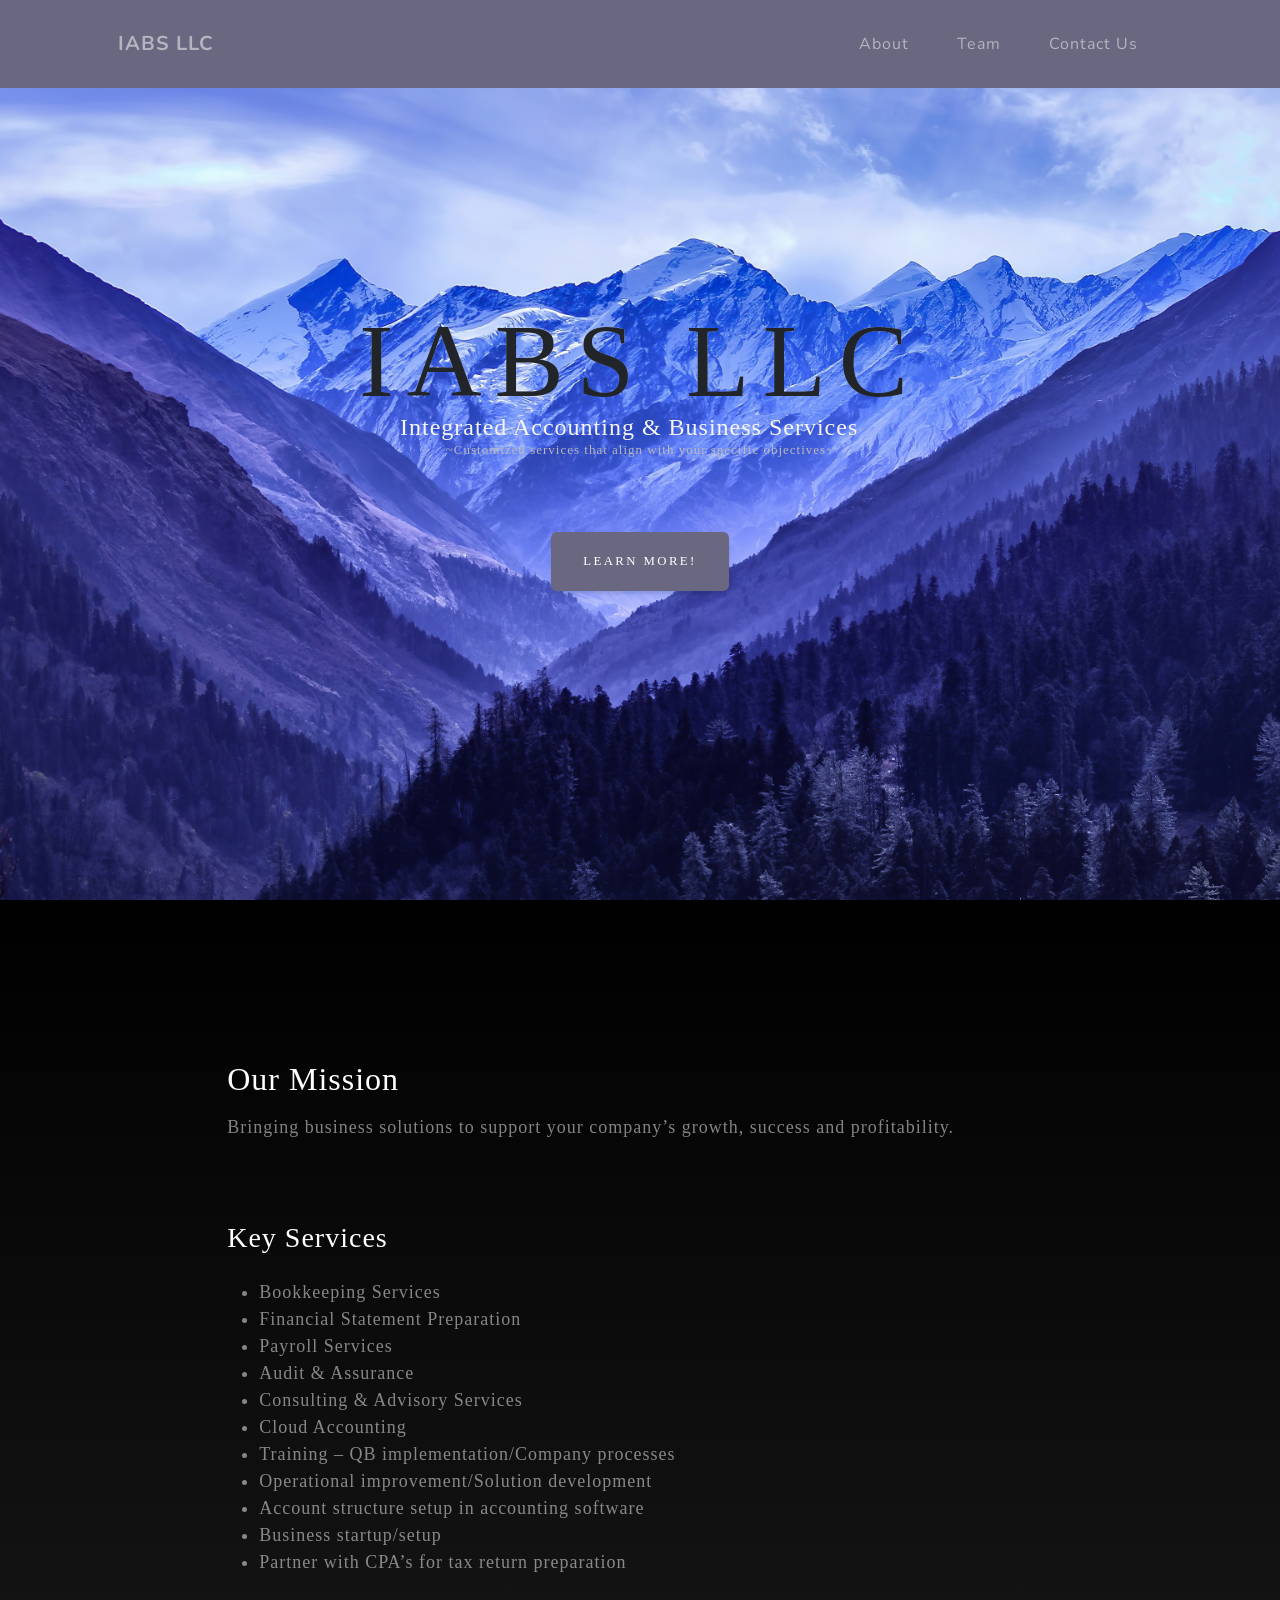
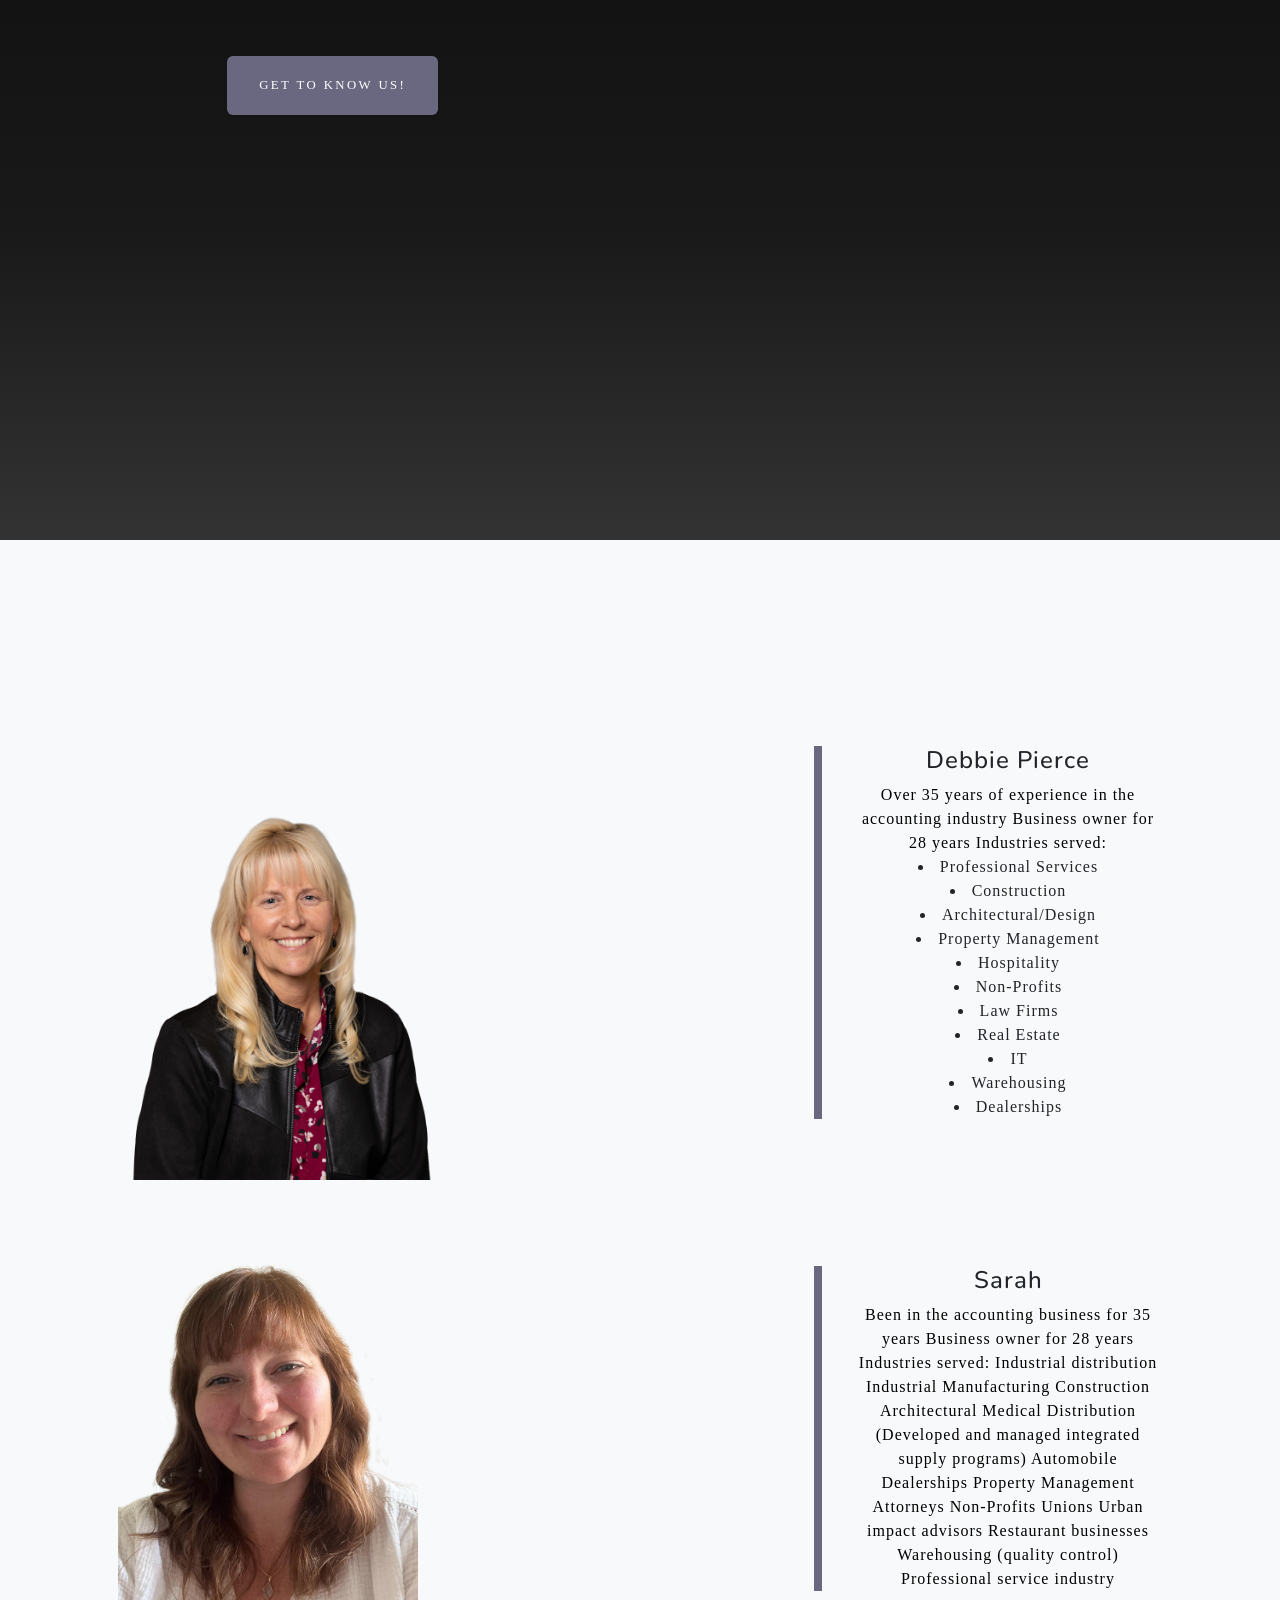
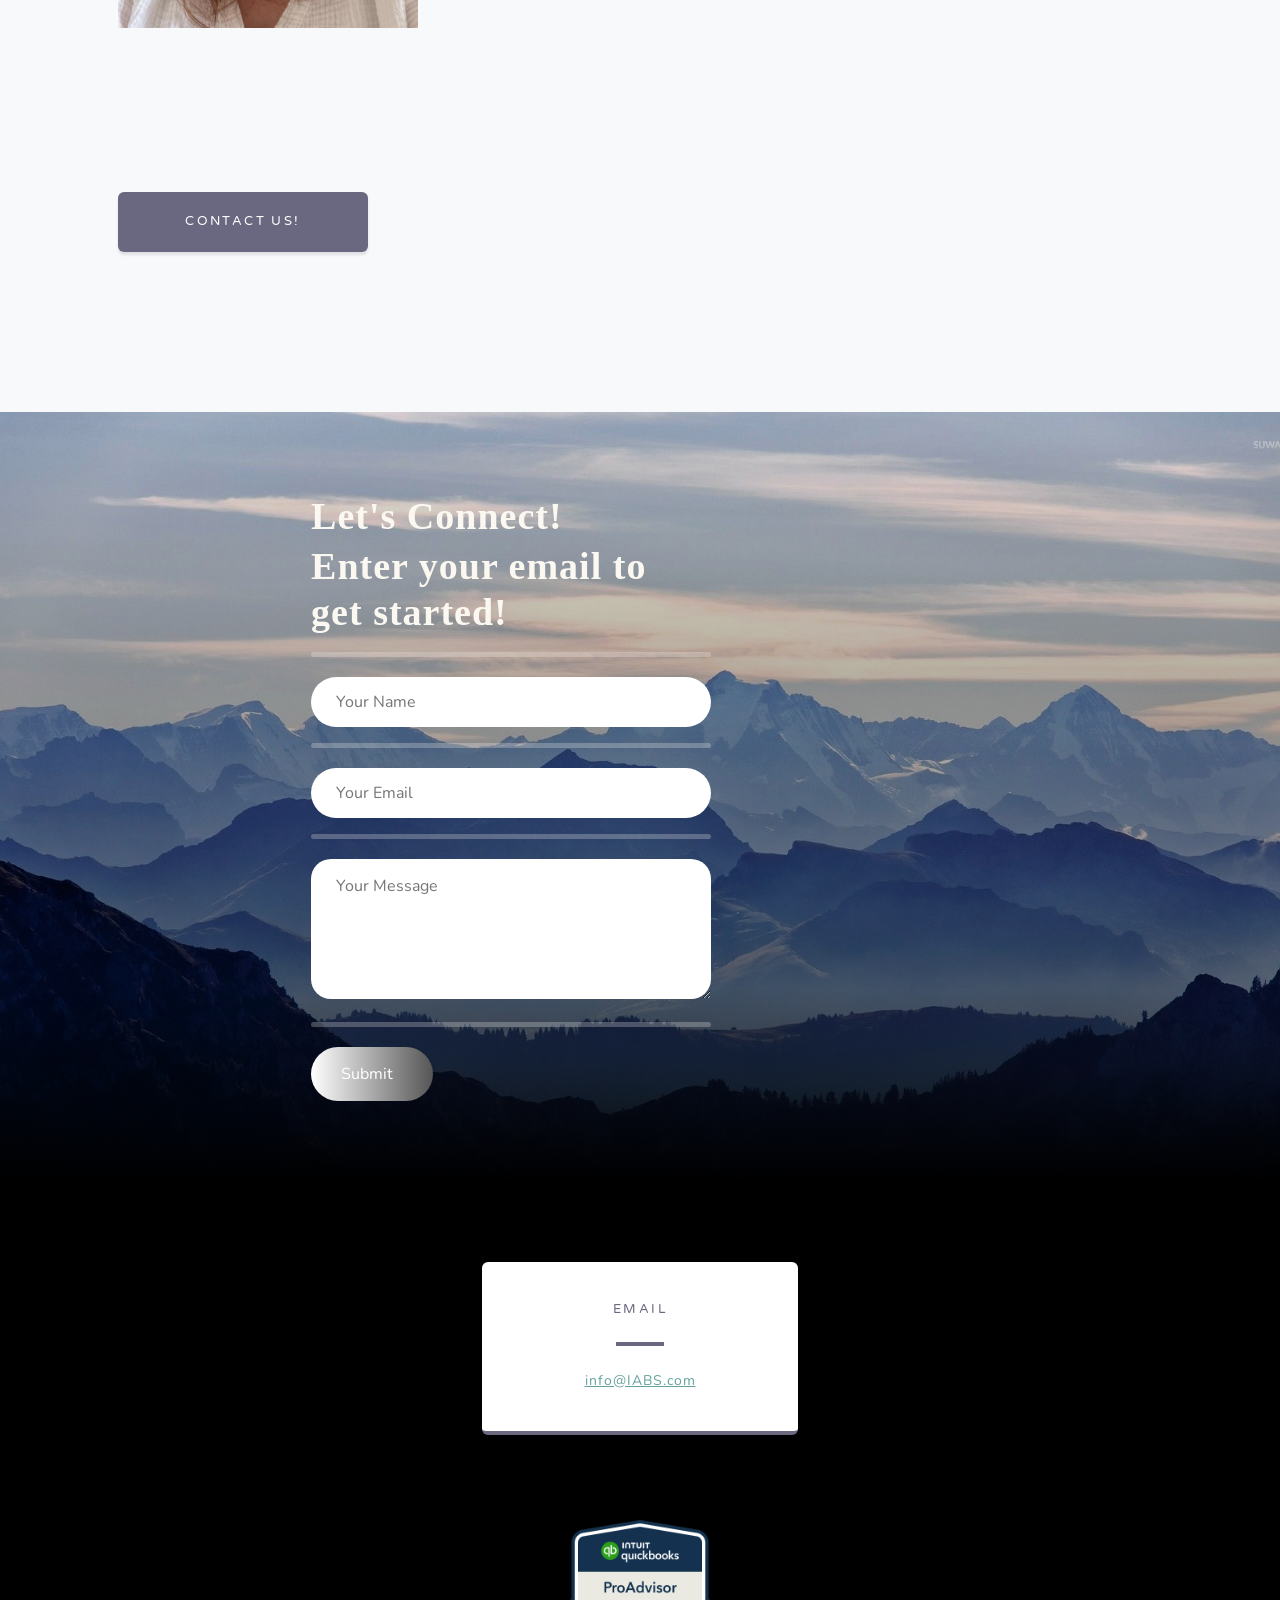
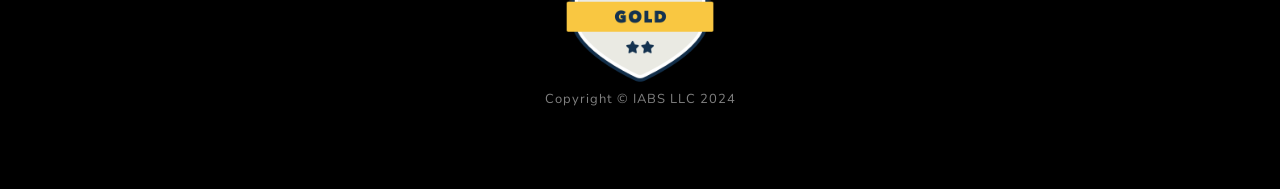
==== index.html @ f7e284fc "made navbar purple centered IABS" ====
<!DOCTYPE html>
<html lang="en">
    <head>
        <meta charset="utf-8" />
        <meta name="viewport" content="width=device-width, initial-scale=1, shrink-to-fit=no" />
        <meta name="description" content="" />
        <meta name="author" content="" />
        <title>IABS LLC</title>
        <link rel="icon" type="image/x-icon" href="assets/IABSIcon.png" />
        <!-- Font Awesome icons (free version)-->
        <script src="https://use.fontawesome.com/releases/v6.3.0/js/all.js" crossorigin="anonymous"></script>
        <!-- Google fonts-->
        <link href="https://fonts.googleapis.com/css?family=Varela+Round" rel="stylesheet" />
        <link href="https://fonts.googleapis.com/css?family=Nunito:200,200i,300,300i,400,400i,600,600i,700,700i,800,800i,900,900i" rel="stylesheet" />
        <!-- Core theme CSS (includes Bootstrap)-->
        <link href="css/styles.css" rel="stylesheet" />
    </head>
    <body id="page-top">
        <!-- Navigation-->
        <nav class="navbar navbar-expand-lg navbar-light fixed-top" id="mainNav">
            <div class="container px-4 px-lg-5">
                <a class="navbar-brand" href="#page-top"> 
            
                    IABS LLC</a>
                <button class="navbar-toggler navbar-toggler-right" type="button" data-bs-toggle="collapse" data-bs-target="#navbarResponsive" aria-controls="navbarResponsive" aria-expanded="false" aria-label="Toggle navigation">
                    Menu
                    <i class="fas fa-bars"></i>
                </button>
                <div class="collapse navbar-collapse" id="navbarResponsive">
                    <ul class="navbar-nav ms-auto">
                        <li class="nav-item"><a class="nav-link" href="#about">About</a></li>
                        <li class="nav-item"><a class="nav-link" href="#projects">Team</a></li>
                        <li class="nav-item"><a class="nav-link" href="#signup">Contact Us</a></li>
                    </ul>
                </div>
            </div>
        </nav>
        <!-- Masthead-->
        <header class="masthead">
            <div class="container px-4 px-lg-5 d-flex h-100 align-items-center justify-content-center">
                <div class="d-flex justify-content-center">
                    <div class="text-center">
                        <h1 class="text-custom-title" style="font-family:Georgia, 'Times New Roman', Times, serif">IABS LLC</h1>
                        <h2 class="text-custom">Integrated Accounting & Business Services</h2>
                        <h2 class="text-under">~Customized services that align with your specific objectives~</h2>

                        <p class="p"> </p>
                        <a class="btn btn-primary" href="#about" style="font-family:Georgia, 'Times New Roman', Times, serif">Learn more!</a>
                    </div>
                </div>
            </div>
        </header>
        <!-- About-->
        <section class="about-section" id="about">
            <div class="container px-4 px-lg-5">
                <div class="row gx-4 gx-lg-5 justify-content-center">
                    <div class="col-lg-8">
                        <h2 class="text-white mb-3" style="font-family:Georgia, 'Times New Roman', Times, serif">Our Mission</h2>
                        <p class="text-white-50" style="font-family:Georgia, 'Times New Roman', Times, serif">
                            Bringing business solutions to support your company’s growth, success and profitability. 
                        </p>
                        <h3 class="text-white mb-4" style="font-family:Georgia, 'Times New Roman', Times, serif"> Key Services</h3>
                        <ul class="text-white-50" style="font-family:Georgia, 'Times New Roman', Times, serif">
                            <li>Bookkeeping Services</li> 
                            <li>Financial Statement Preparation</li>
                            <li>Payroll Services</li>
                            <li>Audit &amp; Assurance</li>
                            <li>Consulting &amp; Advisory Services</li>
                            <li>Cloud Accounting</li>
                            <li>Training – QB implementation/Company processes</li>
                            <li>Operational improvement/Solution development</li>
                            <li>Account structure setup in accounting software </li>
                            <li>Business startup/setup</li>
                            <li>Partner with CPA’s for tax return preparation</li>

                        </ul>
                        <p class="p"> </p>
                        <a class="btn btn-primary" href="#projects" style="font-family:Georgia, 'Times New Roman', Times, serif">Get to know us!</a>
                    </div>
                </div>
                <img class="img-fluid" src="assets/Untitled-1.png" alt="..." style="width: 200px; height: 425px;">
            </div>
        </section>
        <!-- Projects-->
        <section class="projects-section bg-light" id="projects">
            <div class="container px-4 px-lg-5">
                <!-- Featured Project Row-->
                <div class="row gx-0 mb-4 mb-lg-5 align-items-center">
                    <div class="col-xl-8 col-lg-7"><img class="img-fluid mb-3 mb-lg-0" src="assets/img/Debbie-01.png" width = "320px" height = "500px" alt="Debbie" /></div>
                    <div class="col-xl-4 col-lg-5">
                        <div class="featured-text text-center text-lg-left">
                            <h4>Debbie Pierce</h4>
                            <p class="text-black-50 mb-0" style="font-family:Georgia, 'Times New Roman', Times, serif">
                                Over 35 years of experience in the accounting industry
                                Business owner for 28 years
                                Industries served: 
                                    <li style="font-family:Georgia, 'Times New Roman', Times, serif">Professional Services</li>
                                    <li style="font-family:Georgia, 'Times New Roman', Times, serif">Construction</li>
                                    <li style="font-family:Georgia, 'Times New Roman', Times, serif">Architectural/Design</li>
                                    <li style="font-family:Georgia, 'Times New Roman', Times, serif">Property Management</li> 
                                    <li style="font-family:Georgia, 'Times New Roman', Times, serif">Hospitality</li> 
                                    <li style="font-family:Georgia, 'Times New Roman', Times, serif">Non-Profits</li> 
                                    <li style="font-family:Georgia, 'Times New Roman', Times, serif">Law Firms</li>  
                                    <li style="font-family:Georgia, 'Times New Roman', Times, serif">Real Estate</li> 
                                    <li style="font-family:Georgia, 'Times New Roman', Times, serif">IT</li> 
                                    <li style="font-family:Georgia, 'Times New Roman', Times, serif">Warehousing</li> 
                                    <li style="font-family:Georgia, 'Times New Roman', Times, serif">Dealerships</li> 
                                
                                </p>
                        </div>
                    </div>
                </div>
                <!-- Project One Row-->
                <div class="row gx-0 mb-4 mb-lg-5 align-items-center">
                    <div class="col-xl-8 col-lg-7"><img class="img-fluid mb-3 mb-lg-0" src="assets/img/Sarah-01.png" width = "300px" height = "500px" alt="Sarah" /></div>
                    <div class="col-xl-4 col-lg-5">
                        <div class="featured-text text-center text-lg-right">
                            <h4>Sarah</h4>
                            <p class="text-black-50 mb-0" style="font-family:Georgia, 'Times New Roman', Times, serif">
                                Been in the accounting business for 35 years
                                Business owner for 28 years
                                Industries served:
                                Industrial distribution
                                Industrial Manufacturing
                                Construction
                                Architectural
                                Medical Distribution (Developed and managed integrated supply programs)
                                Automobile Dealerships
                                Property Management
                                Attorneys 
                                Non-Profits
                                Unions
                                Urban impact advisors
                                Restaurant businesses
                                Warehousing (quality control)
                                Professional service industry 
                                </p>
                        </div>
                    </div>
                </div>
                    <p><img class="img-fluid" src="assets/Untitled-1.png" alt="..." style="width: 200px; height: 100px;"></p>
                    <a class="btn btn-primary" href="#signup" style="width: 250px; height: 60px;">Contact Us!</a>
                </div>
                <!-- Project Two Row-->
               
        </section>
        <!-- Signup-->
        <section class="signup-section" id="signup">
            <body>
    <div class="contact-container px-4 px-lg-5">
        <div class="col-md-4 mb-3 mb-md-0">
            <form action="https://api.web3forms.com/submit" method="POST">
            <div class="contact-left-title">
                <h2 style = "font-family:Georgia, 'Times New Roman', Times, serif">Let's Connect!</h2>
                <h2 style = "font-family:Georgia, 'Times New Roman', Times, serif">Enter your email to get started!</h2>
            </div>
            <input type="hidden" name="access_key" value="a9c6a702-d4a0-4776-88bb-cc1b5daa8d71">
            <hr>
            <input type="text" name="name" placeholder="Your Name" class="contact-inputs" required>
            <hr>
            <input type="email" name="email" placeholder="Your Email" class="contact-inputs" required>
            <hr>
            <textarea name="message" placeholder="Your Message" class="contact-inputs" required></textarea>
            <hr>
            <button type="submit">Submit <img src="assets/arrow_icon.png" alt=""></button>
            </form>
            </div>
        <div class="contact-right">


    </div>


</body>
        </section>
        <!-- Contact-->
        <section class="contact-section bg-black">
            <div class="container px-4 px-lg-5">
                <div class="row gx-4 gx-lg-5">
                    <div class="col-md-4 mb-3 mb-md-0">
                    </div>
                     <div class="col-md-4 mb-3 mb-md-0">
                        <div class="card py-4 h-100">
                            <div class="card-body text-center">
                                <i class="fas fa-envelope text-primary mb-2"></i>
                                <h4 class="text-uppercase m-0">Email</h4>
                                <hr class="email-bar"/>
                                <div class="small text-black-50"><a href="mailto:info@iabs.com">info@IABS.com</a></div>
                            </div>
                        </div>
                    </div>
                    
                </div>
            </div>
        </section>
        <!-- Footer-->
        <footer class="footer bg-black small text-center text-white-50">
            <img src="assets/img/Gold Tier Badge.png" width = "150px" height="175px"></img>
            <div class="footer-copyright">Copyright &copy; IABS LLC 2024</div>
        </footer>
        <!-- Bootstrap core JS-->
        <script src="https://cdn.jsdelivr.net/npm/bootstrap@5.2.3/dist/js/bootstrap.bundle.min.js"></script>
        <!-- Core theme JS-->
        <script src="js/scripts.js"></script>
        <script src="https://cdn.startbootstrap.com/sb-forms-latest.js"></script>
    </body>
</html>
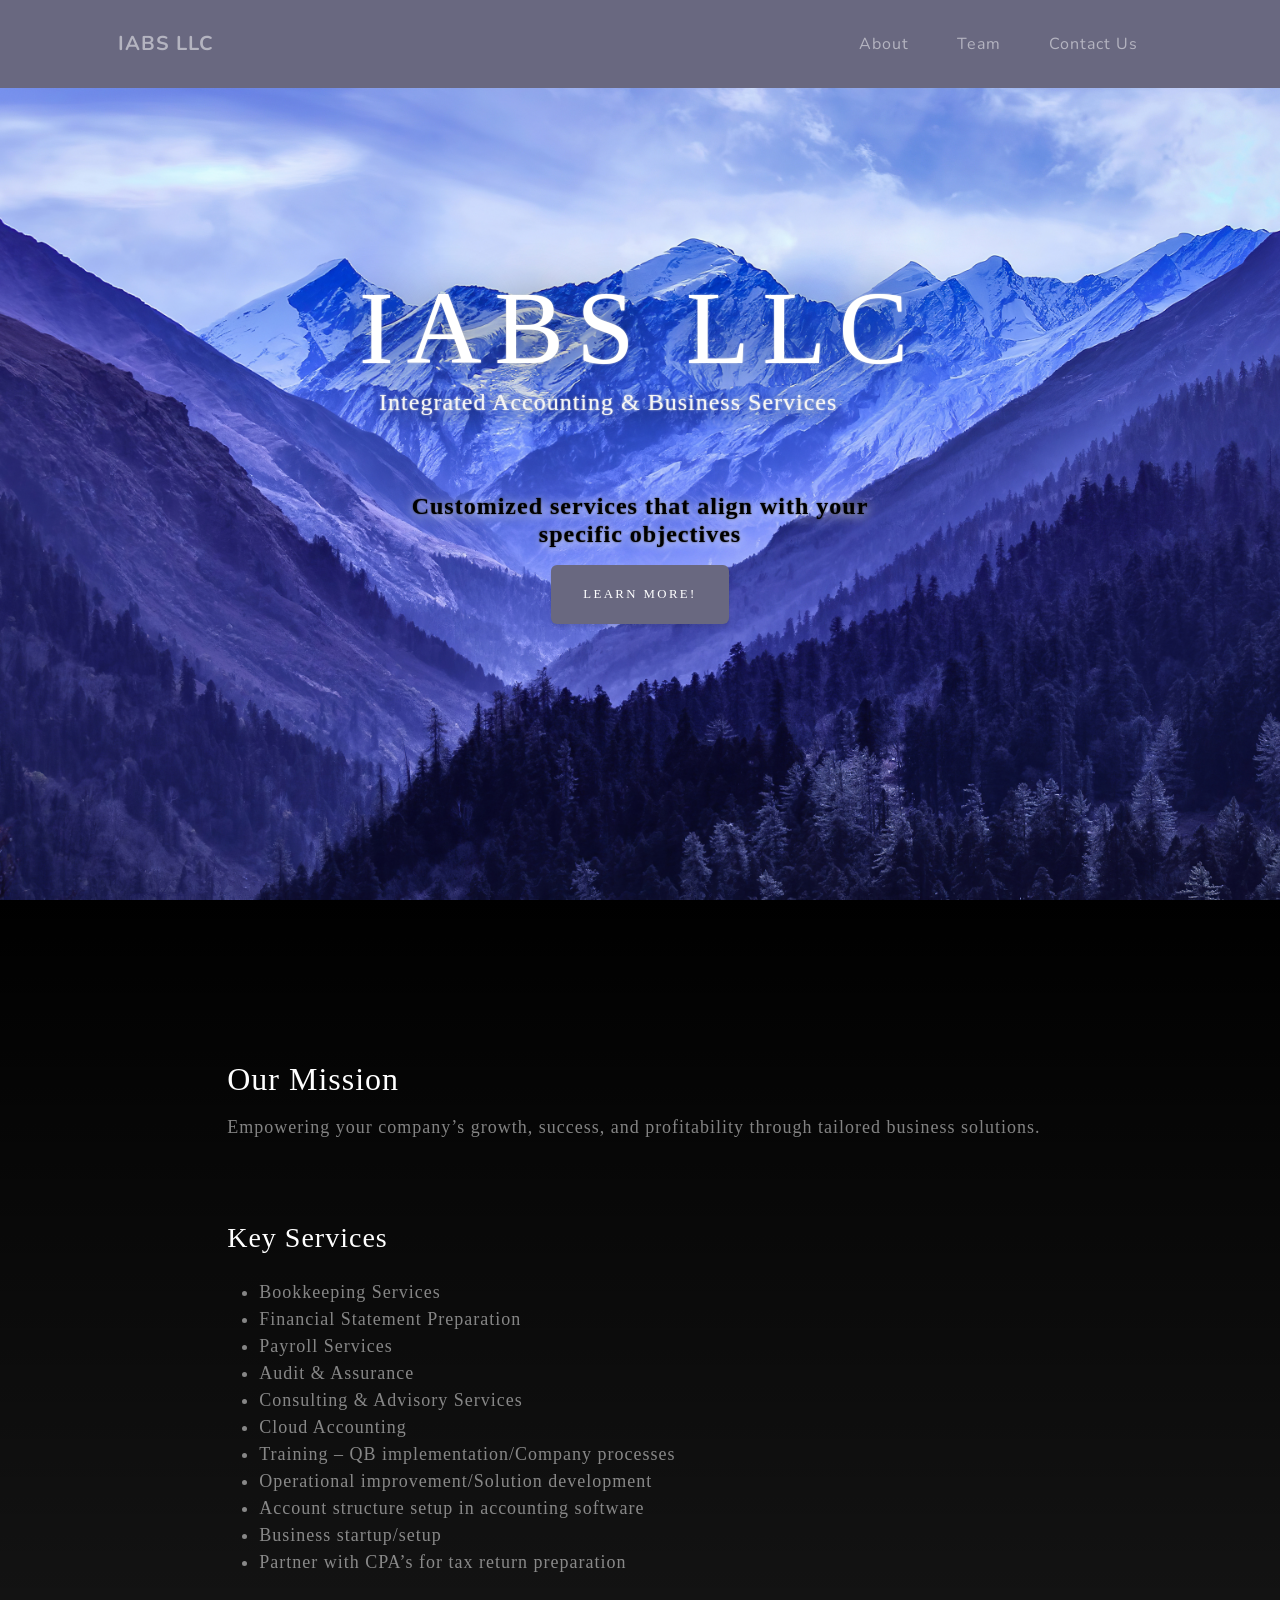
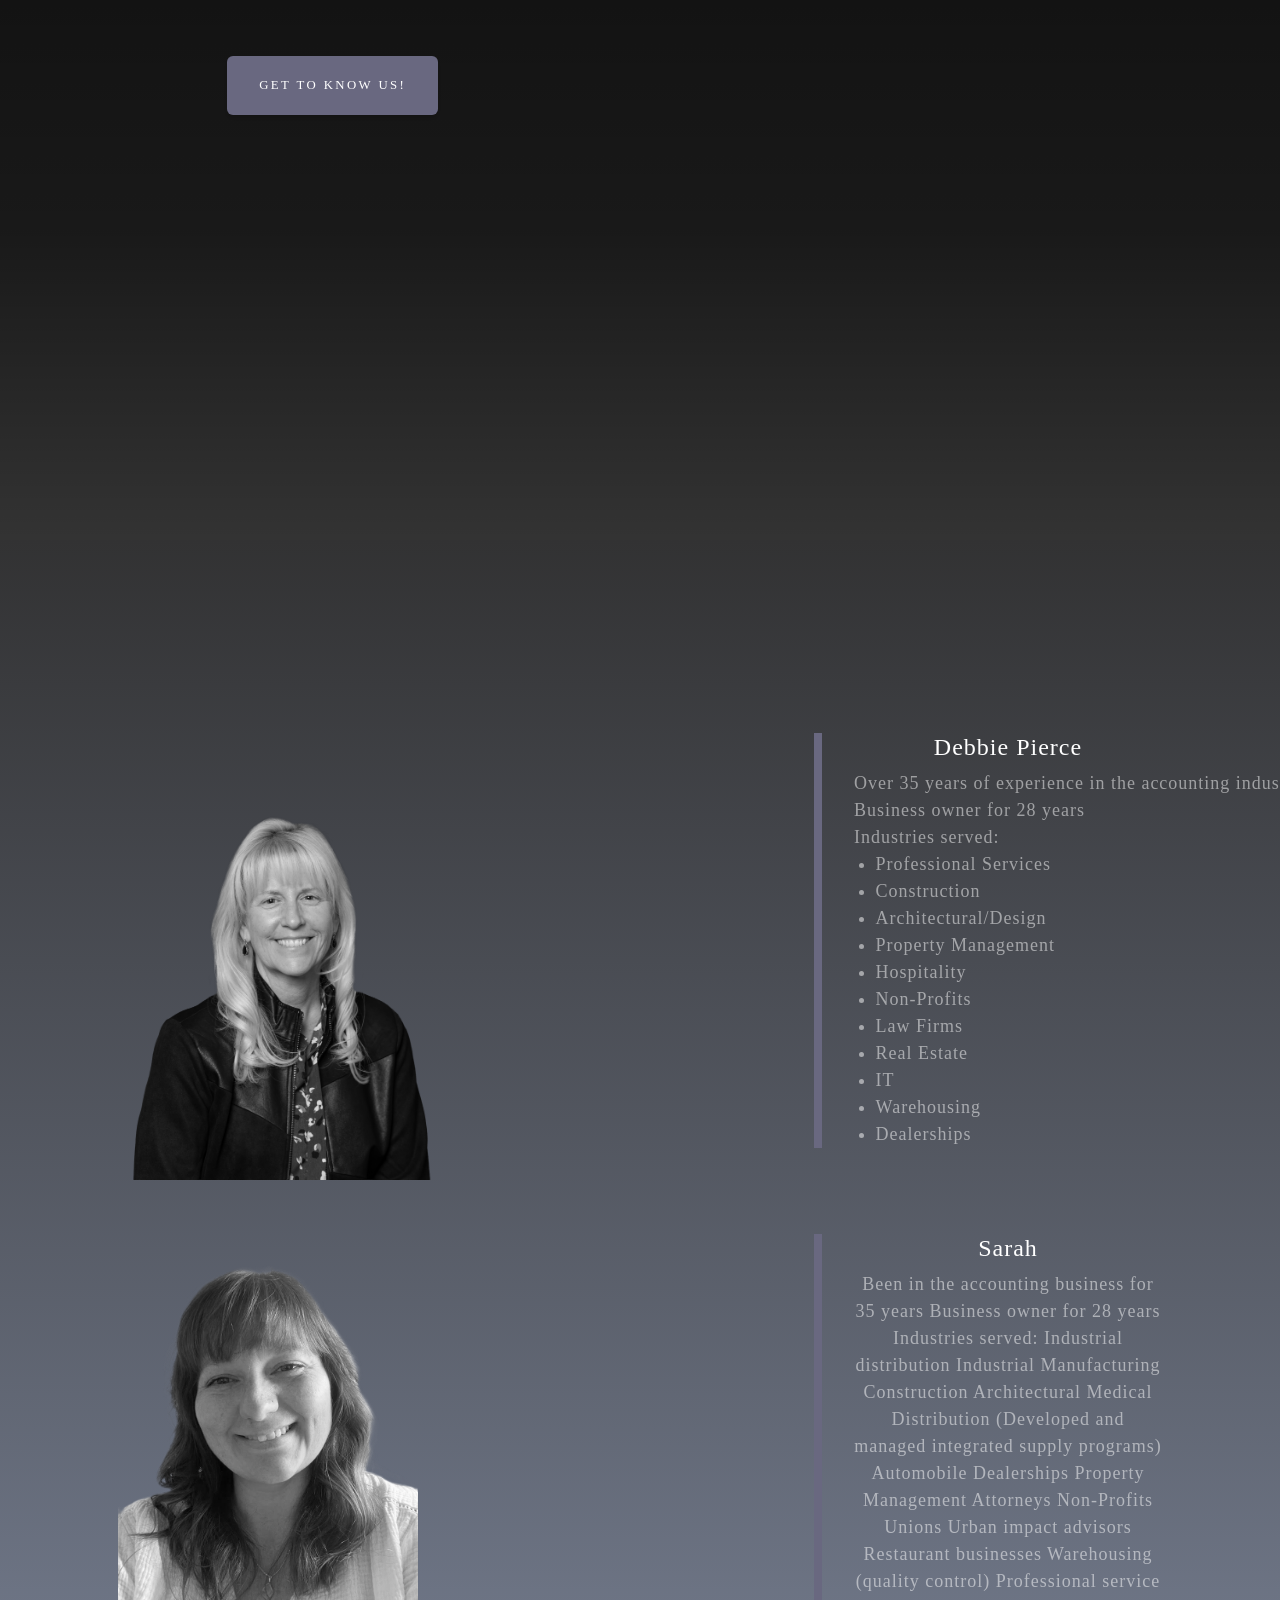
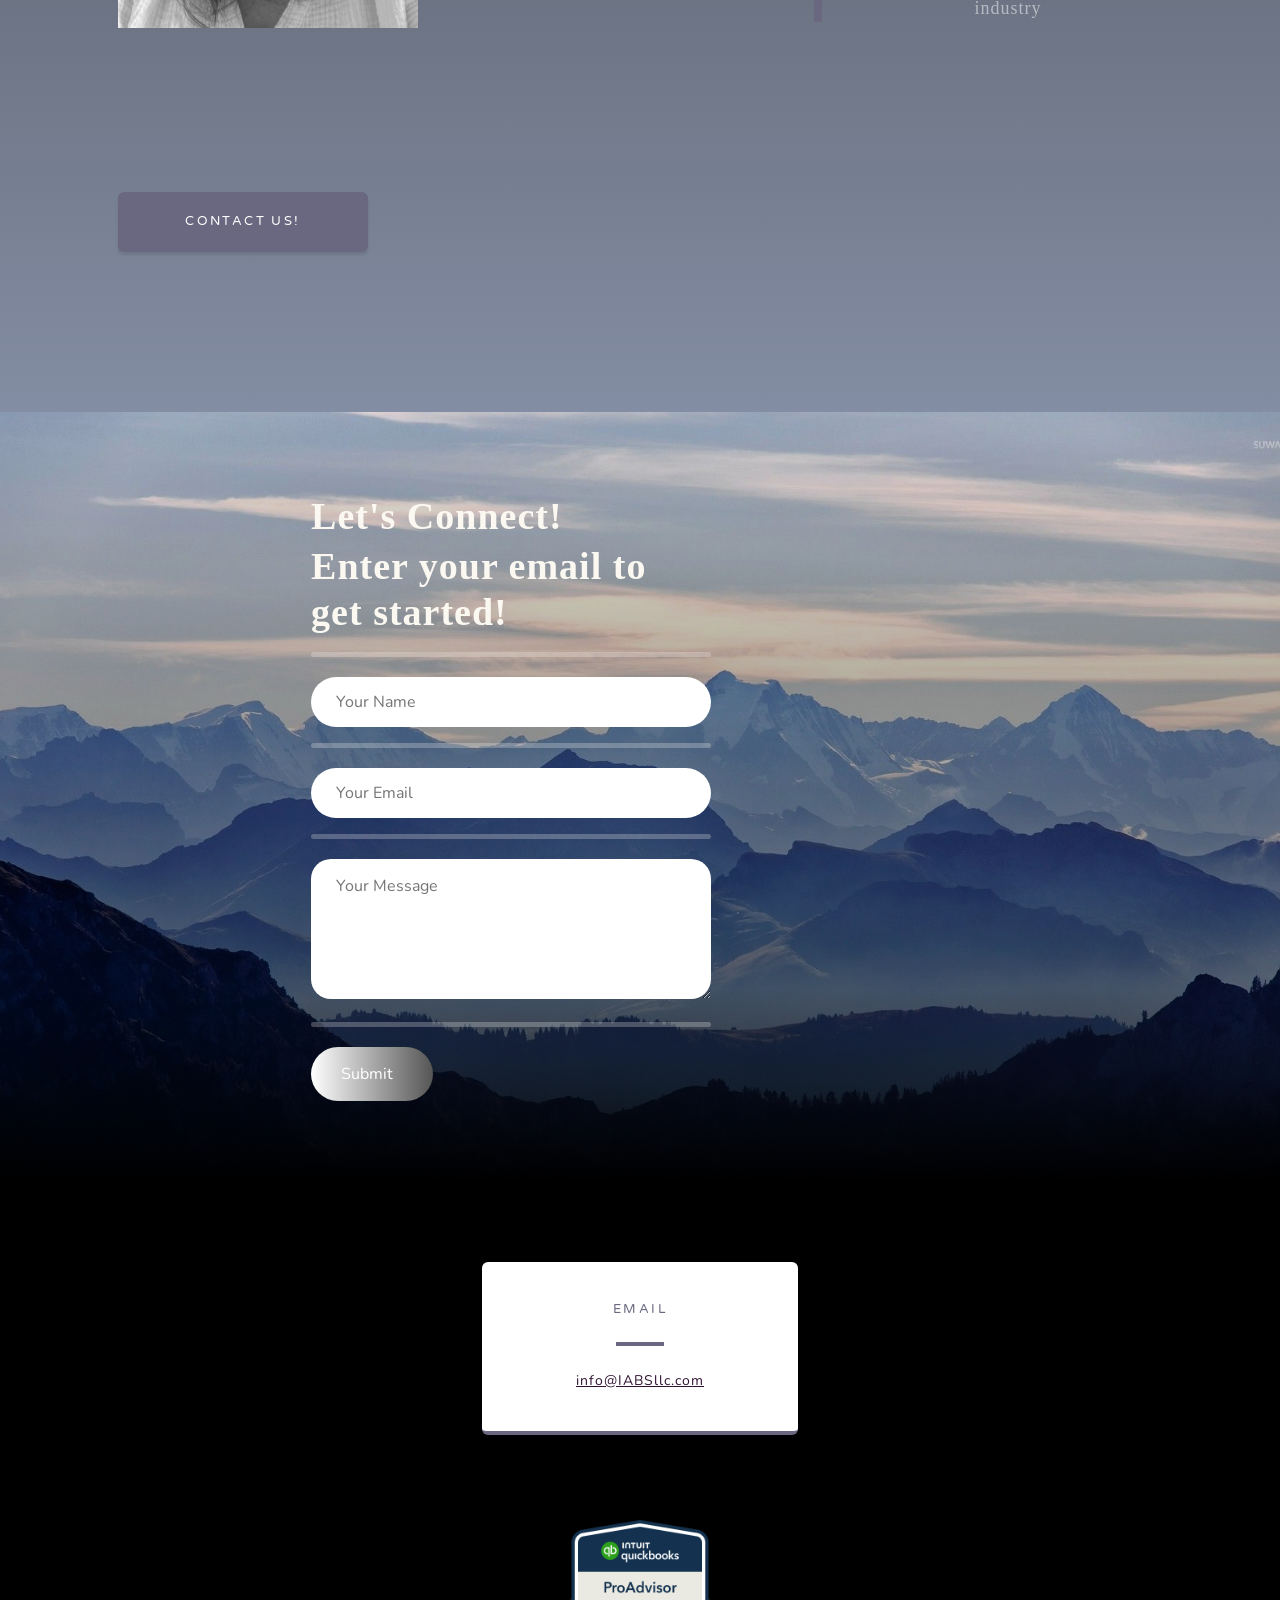
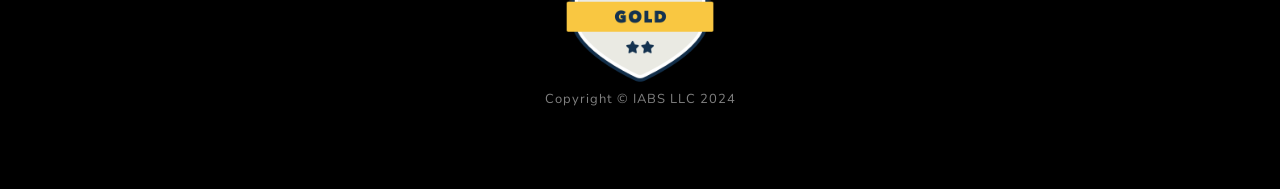
==== commit a744e975: "changes to the masthead - align services - photos smaller/BW/gradient background - link fixed" ====
--- a/index.html
+++ b/index.html
@@ -38,14 +38,22 @@
         <!-- Masthead-->
         <header class="masthead">
             <div class="container px-4 px-lg-5 d-flex h-100 align-items-center justify-content-center">
-                <div class="d-flex justify-content-center">
+                <div class="new-container">
                     <div class="text-center">
-                        <h1 class="text-custom-title" style="font-family:Georgia, 'Times New Roman', Times, serif">IABS LLC</h1>
-                        <h2 class="text-custom">Integrated Accounting & Business Services</h2>
-                        <h2 class="text-under">~Customized services that align with your specific objectives~</h2>
-
+                        <!-- testing-->
+                        <!-- testing-->
+                        <h1 class="text-custom-title" style="font-family:Georgia, 'Times New Roman', Times, serif;text-shadow: 5px 5px 50px #000000, 0 0 2px #ffffff;">IABS LLC</h1>
+                        <h2 class="text-custom" style ="margin-left: 20px;text-align:center;text-shadow: 5px 5px 20px #000000, 0 0 2px #ffffff;">Integrated Accounting & Business Services</h2>
                         <p class="p"> </p>
+                      
+                        <div class="new-container-wide" style="width:100%; max-width:none;">
+    <!-- ... -->
+    <h2 class="text-under" style=" font-family:Georgia, 'Times New Roman', Times, serif; !important;text-shadow: 2px 2px 12px #ffffff, 0 0 2px #000000;">Customized services that align with your specific objectives</h2>
+</div>
+                        <!-- ...existing code... -->
+                         <p> </p>
                         <a class="btn btn-primary" href="#about" style="font-family:Georgia, 'Times New Roman', Times, serif">Learn more!</a>
+                      
                     </div>
                 </div>
             </div>
@@ -57,7 +65,7 @@
                     <div class="col-lg-8">
                         <h2 class="text-white mb-3" style="font-family:Georgia, 'Times New Roman', Times, serif">Our Mission</h2>
                         <p class="text-white-50" style="font-family:Georgia, 'Times New Roman', Times, serif">
-                            Bringing business solutions to support your company’s growth, success and profitability. 
+                            Empowering your company’s growth, success, and profitability through tailored business solutions. 
                         </p>
                         <h3 class="text-white mb-4" style="font-family:Georgia, 'Times New Roman', Times, serif"> Key Services</h3>
                         <ul class="text-white-50" style="font-family:Georgia, 'Times New Roman', Times, serif">
@@ -72,7 +80,6 @@
                             <li>Account structure setup in accounting software </li>
                             <li>Business startup/setup</li>
                             <li>Partner with CPA’s for tax return preparation</li>
-
                         </ul>
                         <p class="p"> </p>
                         <a class="btn btn-primary" href="#projects" style="font-family:Georgia, 'Times New Roman', Times, serif">Get to know us!</a>
@@ -82,31 +89,34 @@
             </div>
         </section>
         <!-- Projects-->
-        <section class="projects-section bg-light" id="projects">
+        <section class="projects-section blend-bg" id="projects">
             <div class="container px-4 px-lg-5">
                 <!-- Featured Project Row-->
                 <div class="row gx-0 mb-4 mb-lg-5 align-items-center">
                     <div class="col-xl-8 col-lg-7"><img class="img-fluid mb-3 mb-lg-0" src="assets/img/Debbie-01.png" width = "320px" height = "500px" alt="Debbie" /></div>
                     <div class="col-xl-4 col-lg-5">
-                        <div class="featured-text text-center text-lg-left">
+                        <div class="featured-text text-center text-lg-left" style="color: white; font-family: Georgia, 'Times New Roman', Times, serif;">
                             <h4>Debbie Pierce</h4>
-                            <p class="text-black-50 mb-0" style="font-family:Georgia, 'Times New Roman', Times, serif">
-                                Over 35 years of experience in the accounting industry
-                                Business owner for 28 years
-                                Industries served: 
-                                    <li style="font-family:Georgia, 'Times New Roman', Times, serif">Professional Services</li>
-                                    <li style="font-family:Georgia, 'Times New Roman', Times, serif">Construction</li>
-                                    <li style="font-family:Georgia, 'Times New Roman', Times, serif">Architectural/Design</li>
-                                    <li style="font-family:Georgia, 'Times New Roman', Times, serif">Property Management</li> 
-                                    <li style="font-family:Georgia, 'Times New Roman', Times, serif">Hospitality</li> 
-                                    <li style="font-family:Georgia, 'Times New Roman', Times, serif">Non-Profits</li> 
-                                    <li style="font-family:Georgia, 'Times New Roman', Times, serif">Law Firms</li>  
-                                    <li style="font-family:Georgia, 'Times New Roman', Times, serif">Real Estate</li> 
-                                    <li style="font-family:Georgia, 'Times New Roman', Times, serif">IT</li> 
-                                    <li style="font-family:Georgia, 'Times New Roman', Times, serif">Warehousing</li> 
-                                    <li style="font-family:Georgia, 'Times New Roman', Times, serif">Dealerships</li> 
-                                
-                                </p>
+                            <div style="text-align:left;">
+    <p class="text-white-50 mb-0" style="white-space: nowrap;font-family:Georgia, 'Times New Roman', Times, serif">
+        Over 35 years of experience in the accounting industry<br>
+        Business owner for 28 years<br>
+        Industries served:
+    </p>
+    <ul class="text-white-50 mb-0" style=" padding-left: 1.2em;">
+        <li>Professional Services</li>
+        <li>Construction</li>
+        <li>Architectural/Design</li>
+        <li>Property Management</li>
+        <li>Hospitality</li>
+        <li>Non-Profits</li>
+        <li>Law Firms</li>
+        <li>Real Estate</li>
+        <li>IT</li>
+        <li>Warehousing</li>
+        <li>Dealerships</li>
+    </ul>
+</div>
                         </div>
                     </div>
                 </div>
@@ -114,9 +124,9 @@
                 <div class="row gx-0 mb-4 mb-lg-5 align-items-center">
                     <div class="col-xl-8 col-lg-7"><img class="img-fluid mb-3 mb-lg-0" src="assets/img/Sarah-01.png" width = "300px" height = "500px" alt="Sarah" /></div>
                     <div class="col-xl-4 col-lg-5">
-                        <div class="featured-text text-center text-lg-right">
+                        <div class="featured-text text-center text-lg-right" style="color: white; font-family: Georgia, 'Times New Roman', Times, serif;">
                             <h4>Sarah</h4>
-                            <p class="text-black-50 mb-0" style="font-family:Georgia, 'Times New Roman', Times, serif">
+                            <p class="text-white-50 mb-0" style="font-family:Georgia, 'Times New Roman', Times, serif">
                                 Been in the accounting business for 35 years
                                 Business owner for 28 years
                                 Industries served:
@@ -185,7 +195,7 @@
                                 <i class="fas fa-envelope text-primary mb-2"></i>
                                 <h4 class="text-uppercase m-0">Email</h4>
                                 <hr class="email-bar"/>
-                                <div class="small text-black-50"><a href="mailto:info@iabs.com">info@IABS.com</a></div>
+                                <div class="small text-black-50"><a href="mailto:info@iabsllc.com">info@IABSllc.com</a></div>
                             </div>
                         </div>
                     </div>
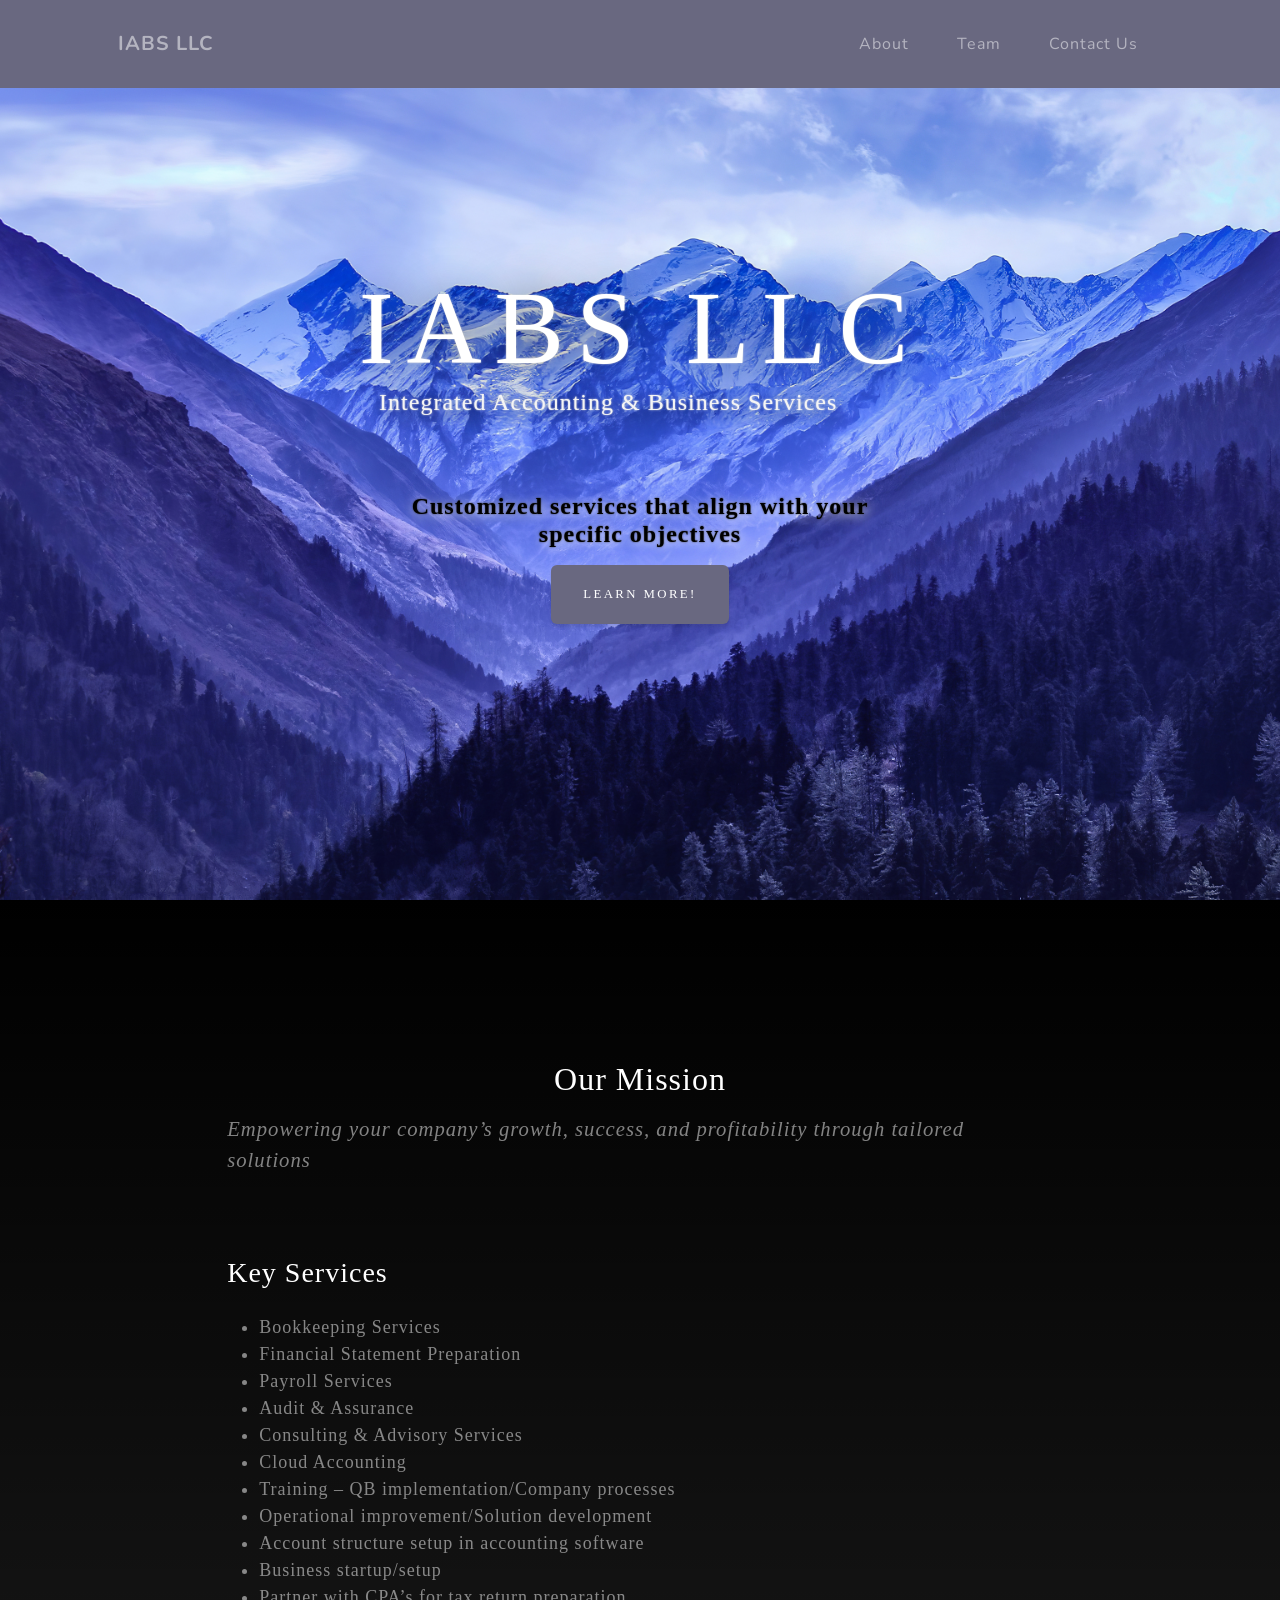
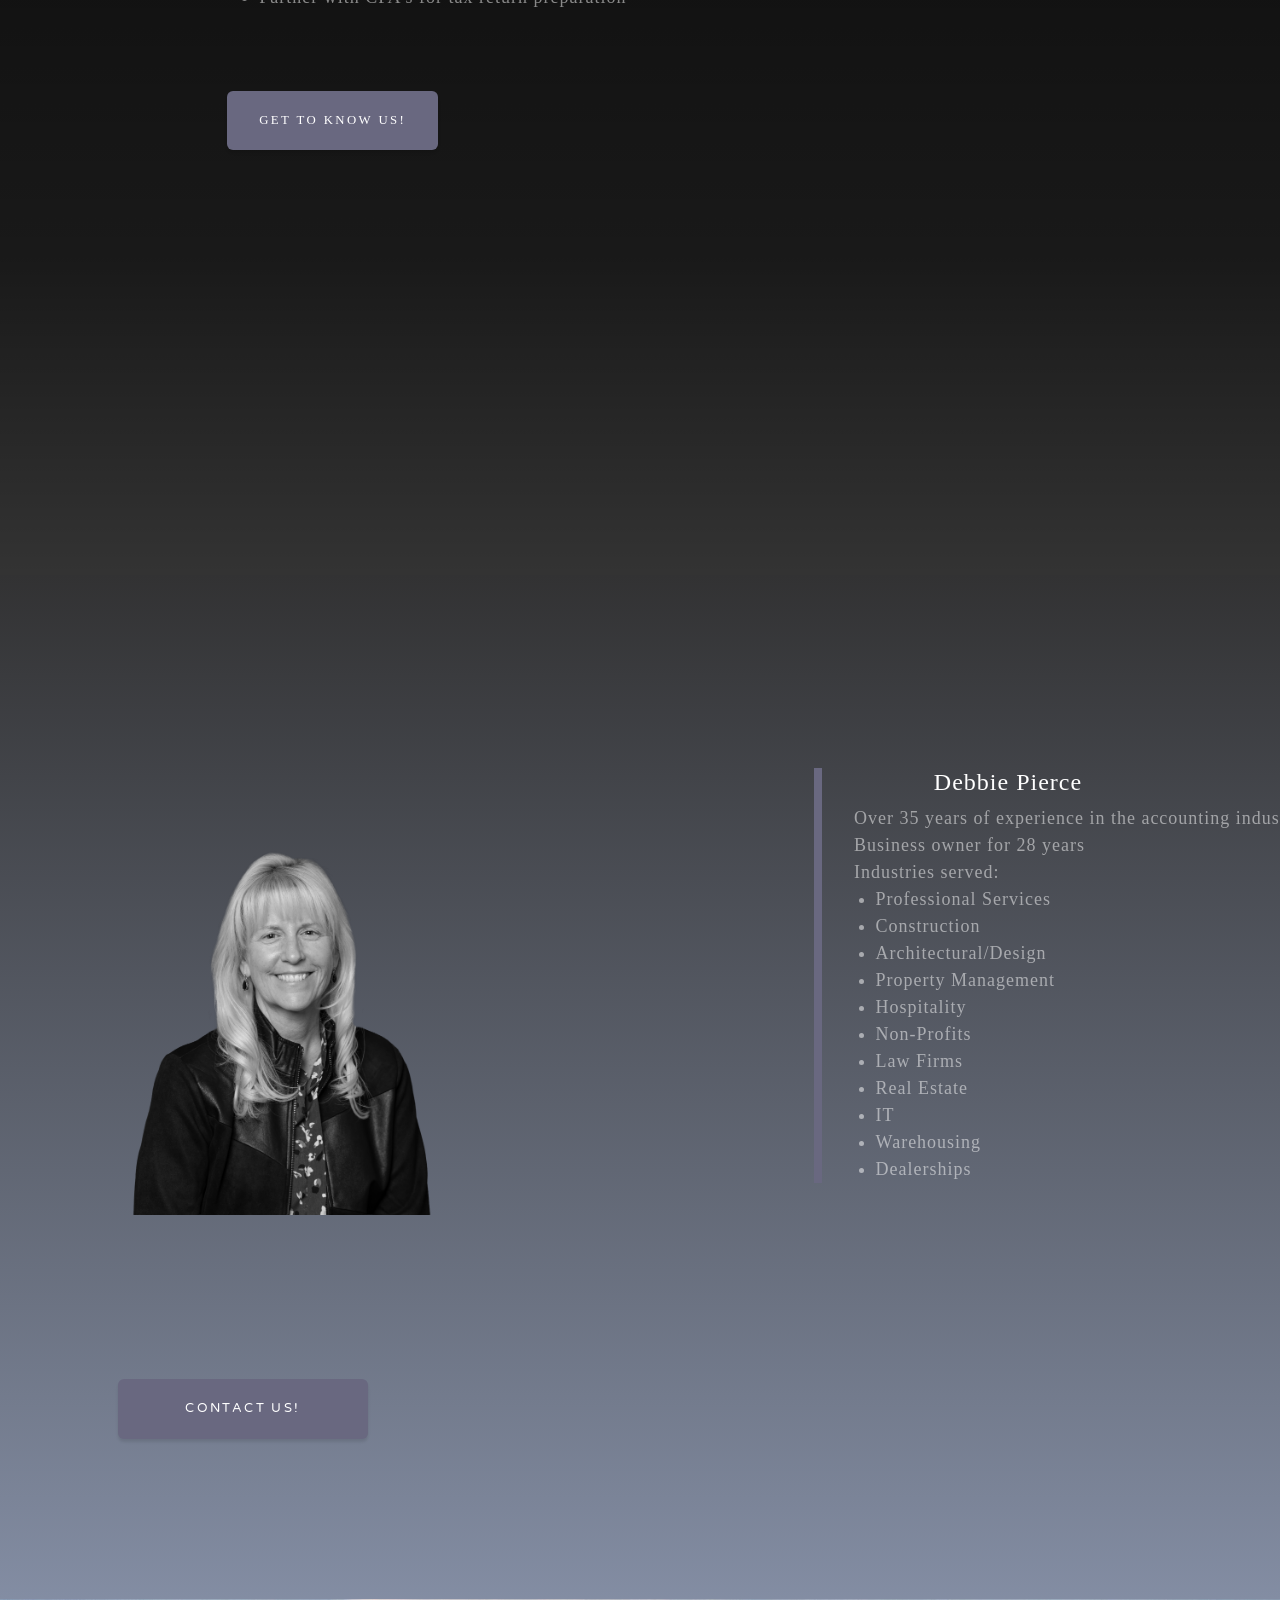
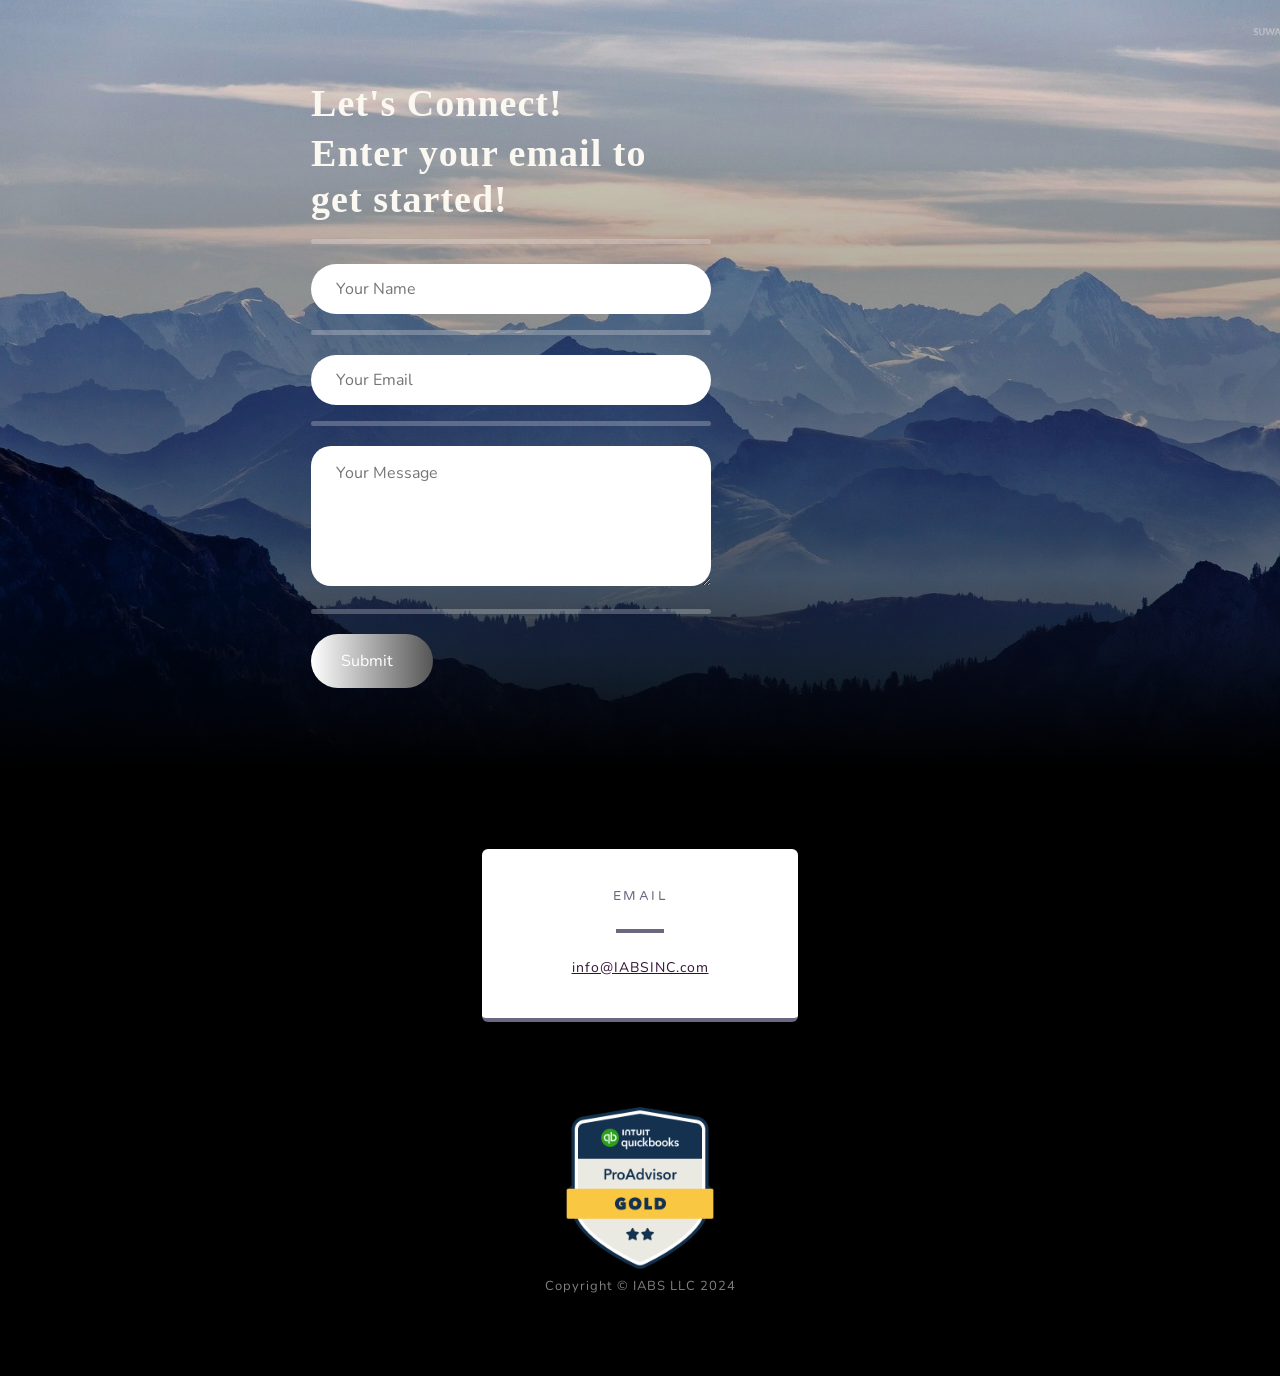
==== commit f3cb130b: "updated italics - and removed sarah" ====
--- a/index.html
+++ b/index.html
@@ -63,9 +63,9 @@
             <div class="container px-4 px-lg-5">
                 <div class="row gx-4 gx-lg-5 justify-content-center">
                     <div class="col-lg-8">
-                        <h2 class="text-white mb-3" style="font-family:Georgia, 'Times New Roman', Times, serif">Our Mission</h2>
-                        <p class="text-white-50" style="font-family:Georgia, 'Times New Roman', Times, serif">
-                            Empowering your company’s growth, success, and profitability through tailored business solutions. 
+                        <h2 class="text-white mb-3" style="font-family:Georgia, 'Times New Roman', Times, serif; text-align: center;">Our Mission</h2>
+                        <p class="text-white-50" style="font-family:Georgia, 'Times New Roman', Times, serif; font-size: 15.5pt; font-style: italic;">
+                                                 Empowering your company’s growth, success, and profitability through tailored solutions 
                         </p>
                         <h3 class="text-white mb-4" style="font-family:Georgia, 'Times New Roman', Times, serif"> Key Services</h3>
                         <ul class="text-white-50" style="font-family:Georgia, 'Times New Roman', Times, serif">
@@ -121,33 +121,7 @@
                     </div>
                 </div>
                 <!-- Project One Row-->
-                <div class="row gx-0 mb-4 mb-lg-5 align-items-center">
-                    <div class="col-xl-8 col-lg-7"><img class="img-fluid mb-3 mb-lg-0" src="assets/img/Sarah-01.png" width = "300px" height = "500px" alt="Sarah" /></div>
-                    <div class="col-xl-4 col-lg-5">
-                        <div class="featured-text text-center text-lg-right" style="color: white; font-family: Georgia, 'Times New Roman', Times, serif;">
-                            <h4>Sarah</h4>
-                            <p class="text-white-50 mb-0" style="font-family:Georgia, 'Times New Roman', Times, serif">
-                                Been in the accounting business for 35 years
-                                Business owner for 28 years
-                                Industries served:
-                                Industrial distribution
-                                Industrial Manufacturing
-                                Construction
-                                Architectural
-                                Medical Distribution (Developed and managed integrated supply programs)
-                                Automobile Dealerships
-                                Property Management
-                                Attorneys 
-                                Non-Profits
-                                Unions
-                                Urban impact advisors
-                                Restaurant businesses
-                                Warehousing (quality control)
-                                Professional service industry 
-                                </p>
-                        </div>
-                    </div>
-                </div>
+                
                     <p><img class="img-fluid" src="assets/Untitled-1.png" alt="..." style="width: 200px; height: 100px;"></p>
                     <a class="btn btn-primary" href="#signup" style="width: 250px; height: 60px;">Contact Us!</a>
                 </div>
@@ -195,7 +169,7 @@
                                 <i class="fas fa-envelope text-primary mb-2"></i>
                                 <h4 class="text-uppercase m-0">Email</h4>
                                 <hr class="email-bar"/>
-                                <div class="small text-black-50"><a href="mailto:info@iabsllc.com">info@IABSllc.com</a></div>
+                                <div class="small text-black-50"><a href="mailto:info@iabsinc.com">info@IABSINC.com</a></div>
                             </div>
                         </div>
                     </div>
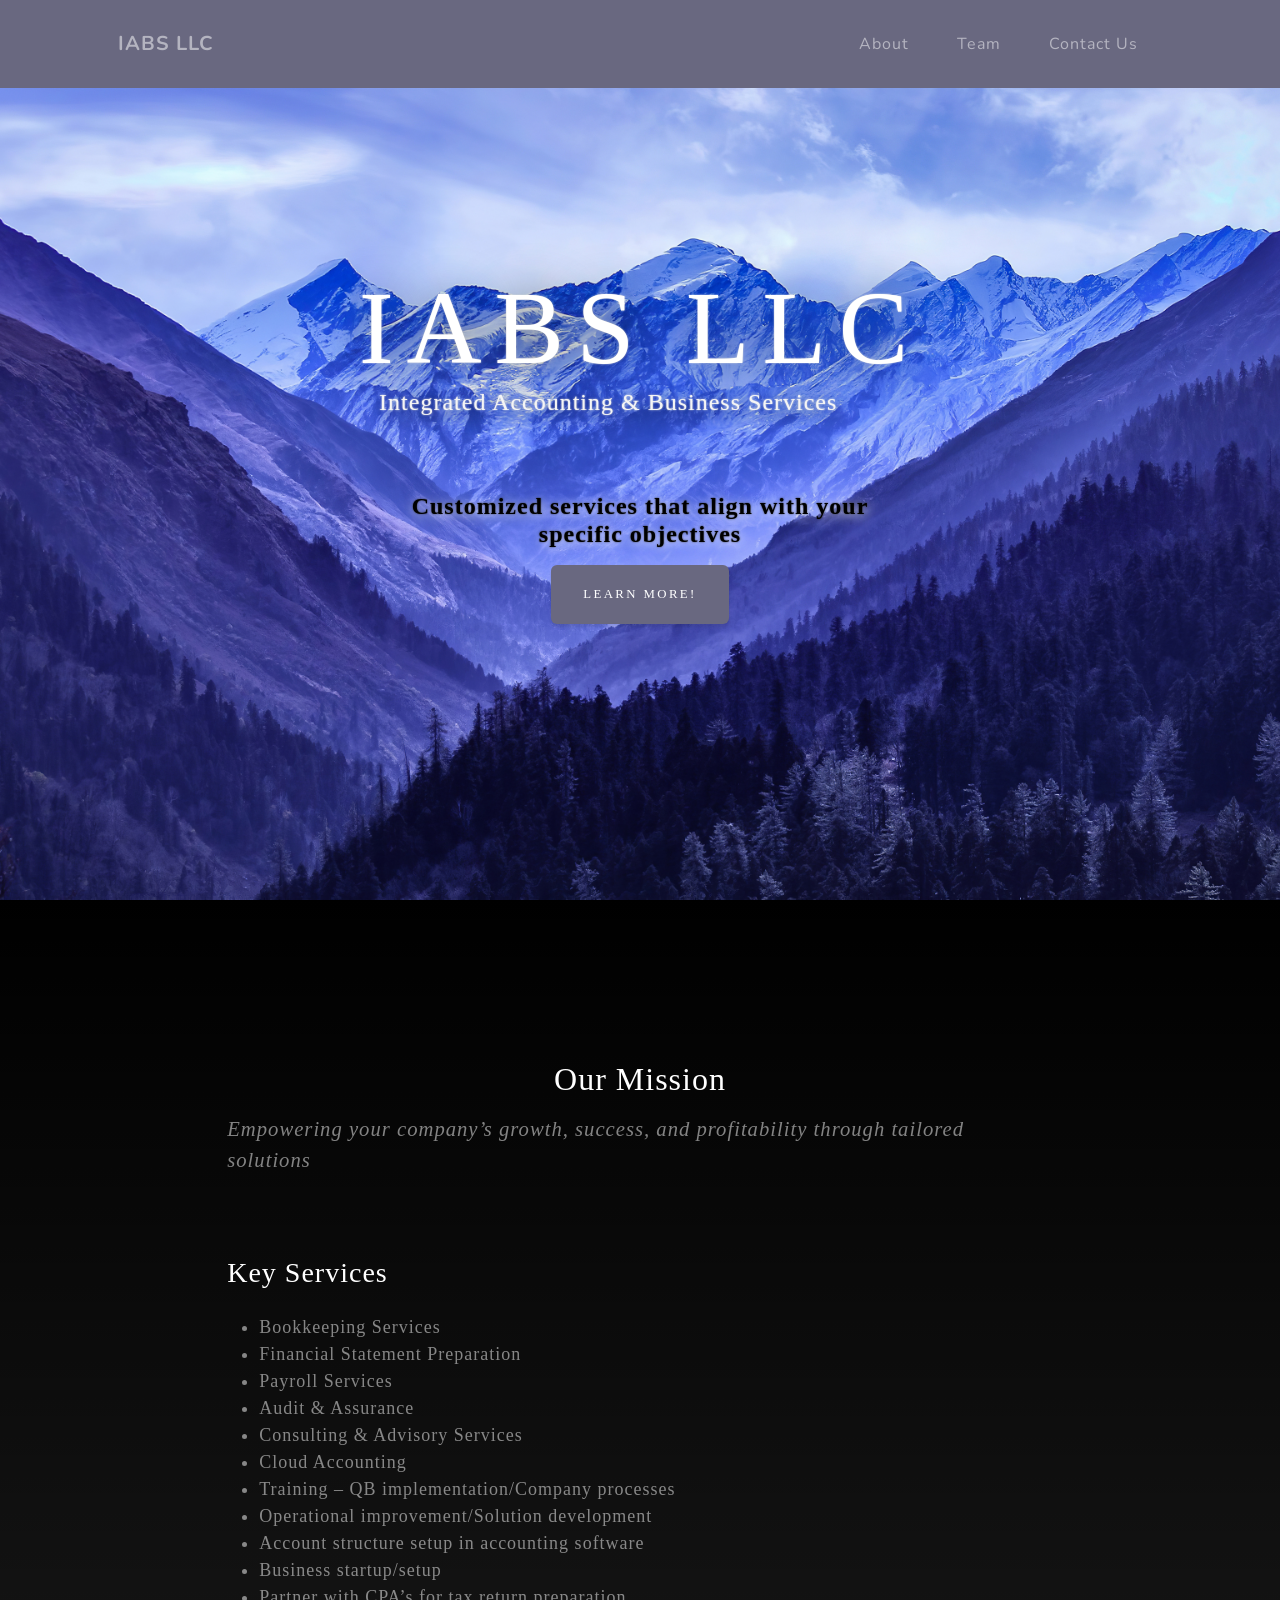
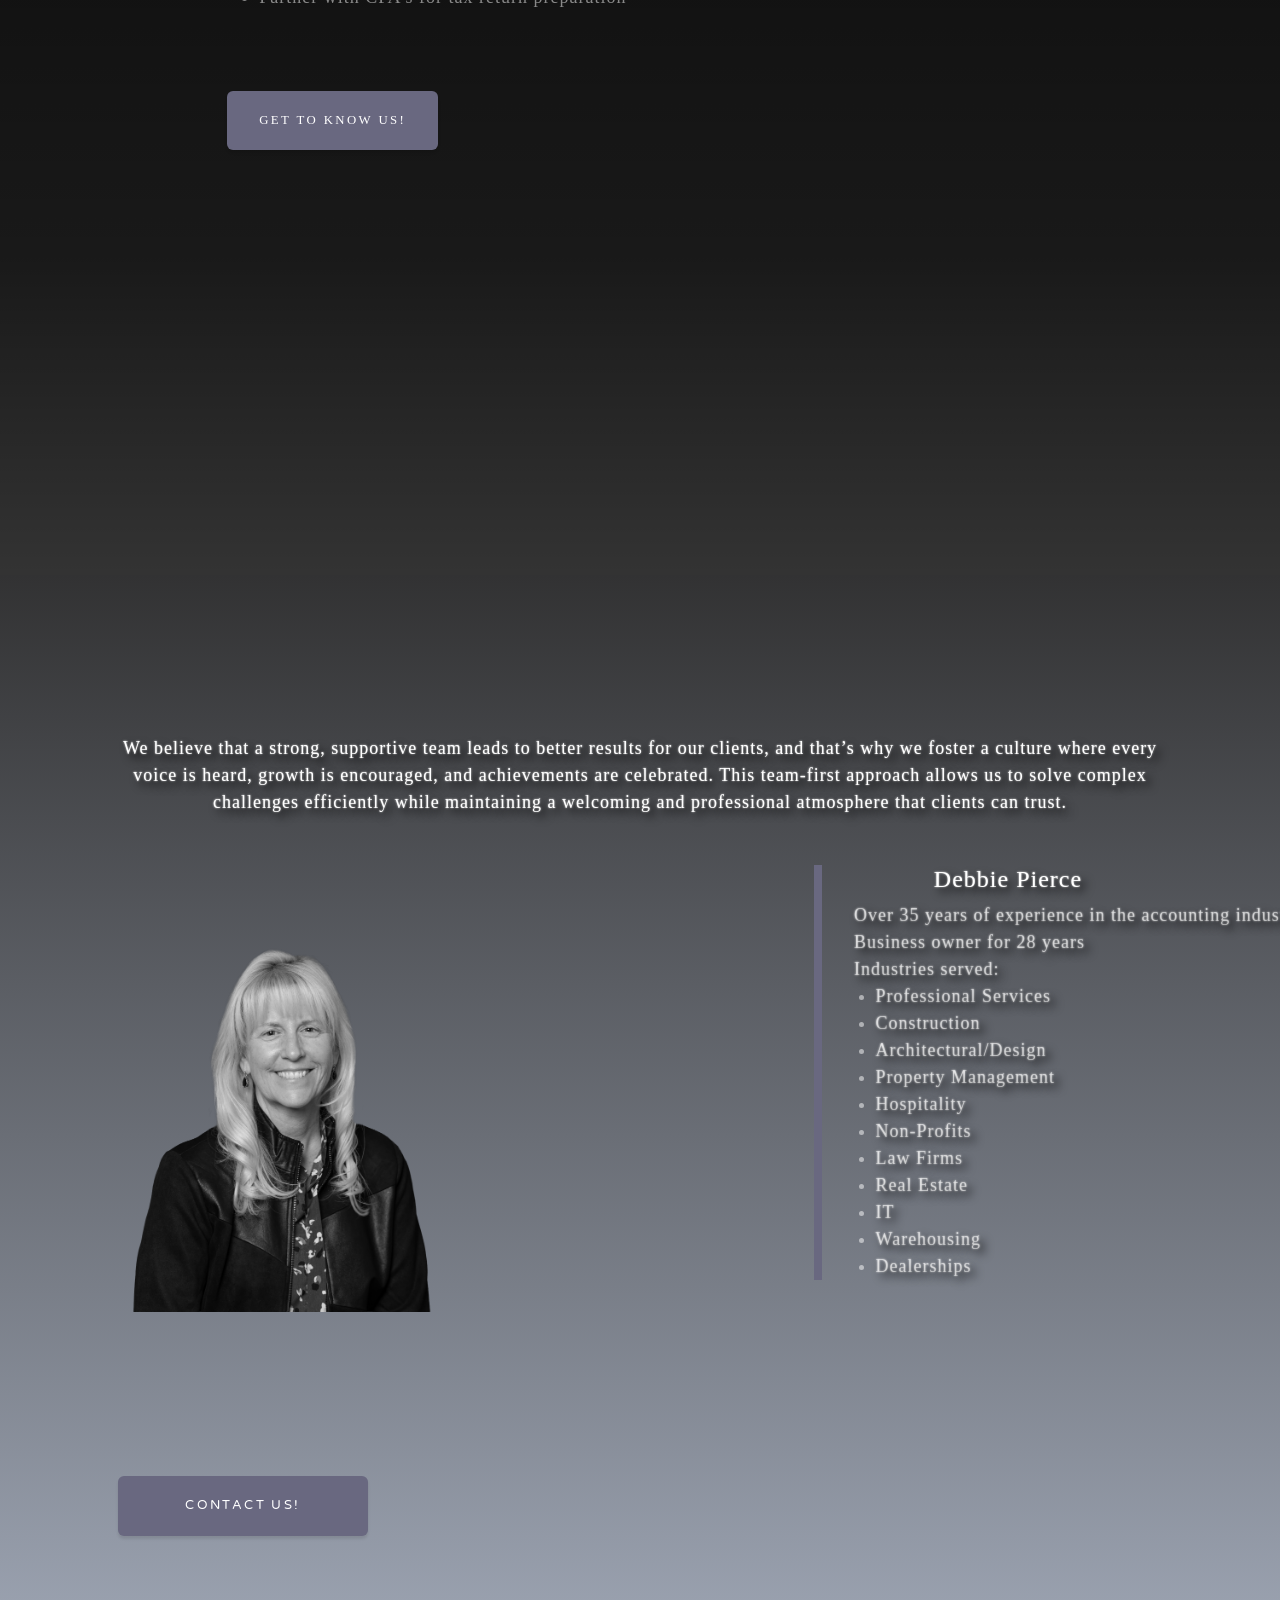
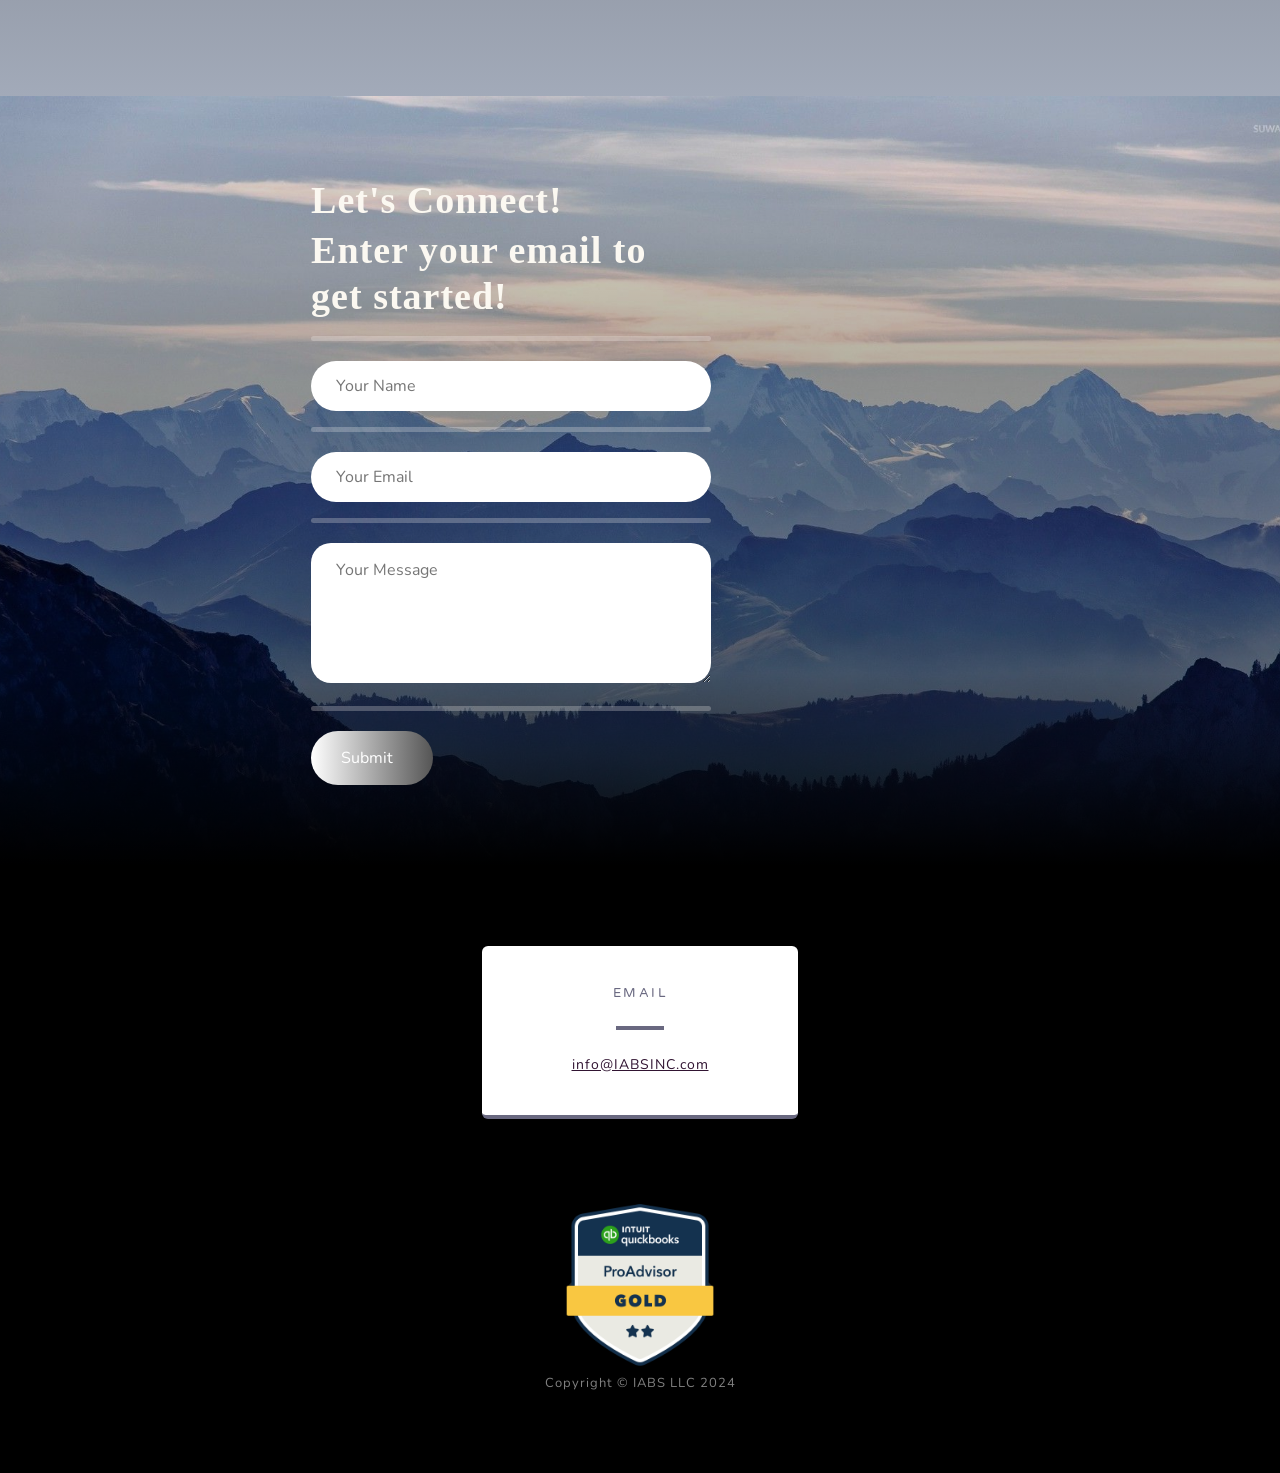
==== commit 908859db: "added team line and shading" ====
--- a/index.html
+++ b/index.html
@@ -93,9 +93,14 @@
             <div class="container px-4 px-lg-5">
                 <!-- Featured Project Row-->
                 <div class="row gx-0 mb-4 mb-lg-5 align-items-center">
+                    <p style="text-align: center;color: white; font-family: Georgia, 'Times New Roman', Times, serif; font-size: large;text-shadow: 5px 5px 10px #000000, 0 0 2px #ffffff;"> We believe that a strong, supportive team leads to better results for our clients, and that’s why we foster a culture where every voice
+                         is heard, growth is encouraged, and achievements are celebrated. This team-first approach allows us to solve complex challenges efficiently
+                          while maintaining a welcoming and professional atmosphere that clients can trust.</p>
                     <div class="col-xl-8 col-lg-7"><img class="img-fluid mb-3 mb-lg-0" src="assets/img/Debbie-01.png" width = "320px" height = "500px" alt="Debbie" /></div>
+                    
                     <div class="col-xl-4 col-lg-5">
-                        <div class="featured-text text-center text-lg-left" style="color: white; font-family: Georgia, 'Times New Roman', Times, serif;">
+                       
+                        <div class="featured-text text-center text-lg-left" style="text-shadow: 5px 5px 10px #000000, 0 0 2px #ffffff;color: white; font-family: Georgia, 'Times New Roman', Times, serif;">
                             <h4>Debbie Pierce</h4>
                             <div style="text-align:left;">
     <p class="text-white-50 mb-0" style="white-space: nowrap;font-family:Georgia, 'Times New Roman', Times, serif">
@@ -138,7 +143,7 @@
                 <h2 style = "font-family:Georgia, 'Times New Roman', Times, serif">Let's Connect!</h2>
                 <h2 style = "font-family:Georgia, 'Times New Roman', Times, serif">Enter your email to get started!</h2>
             </div>
-            <input type="hidden" name="access_key" value="a9c6a702-d4a0-4776-88bb-cc1b5daa8d71">
+            <input type="hidden" name="access_key" value="f4fb2a51-fa5d-4080-a943-8cbb3e35d260">
             <hr>
             <input type="text" name="name" placeholder="Your Name" class="contact-inputs" required>
             <hr>
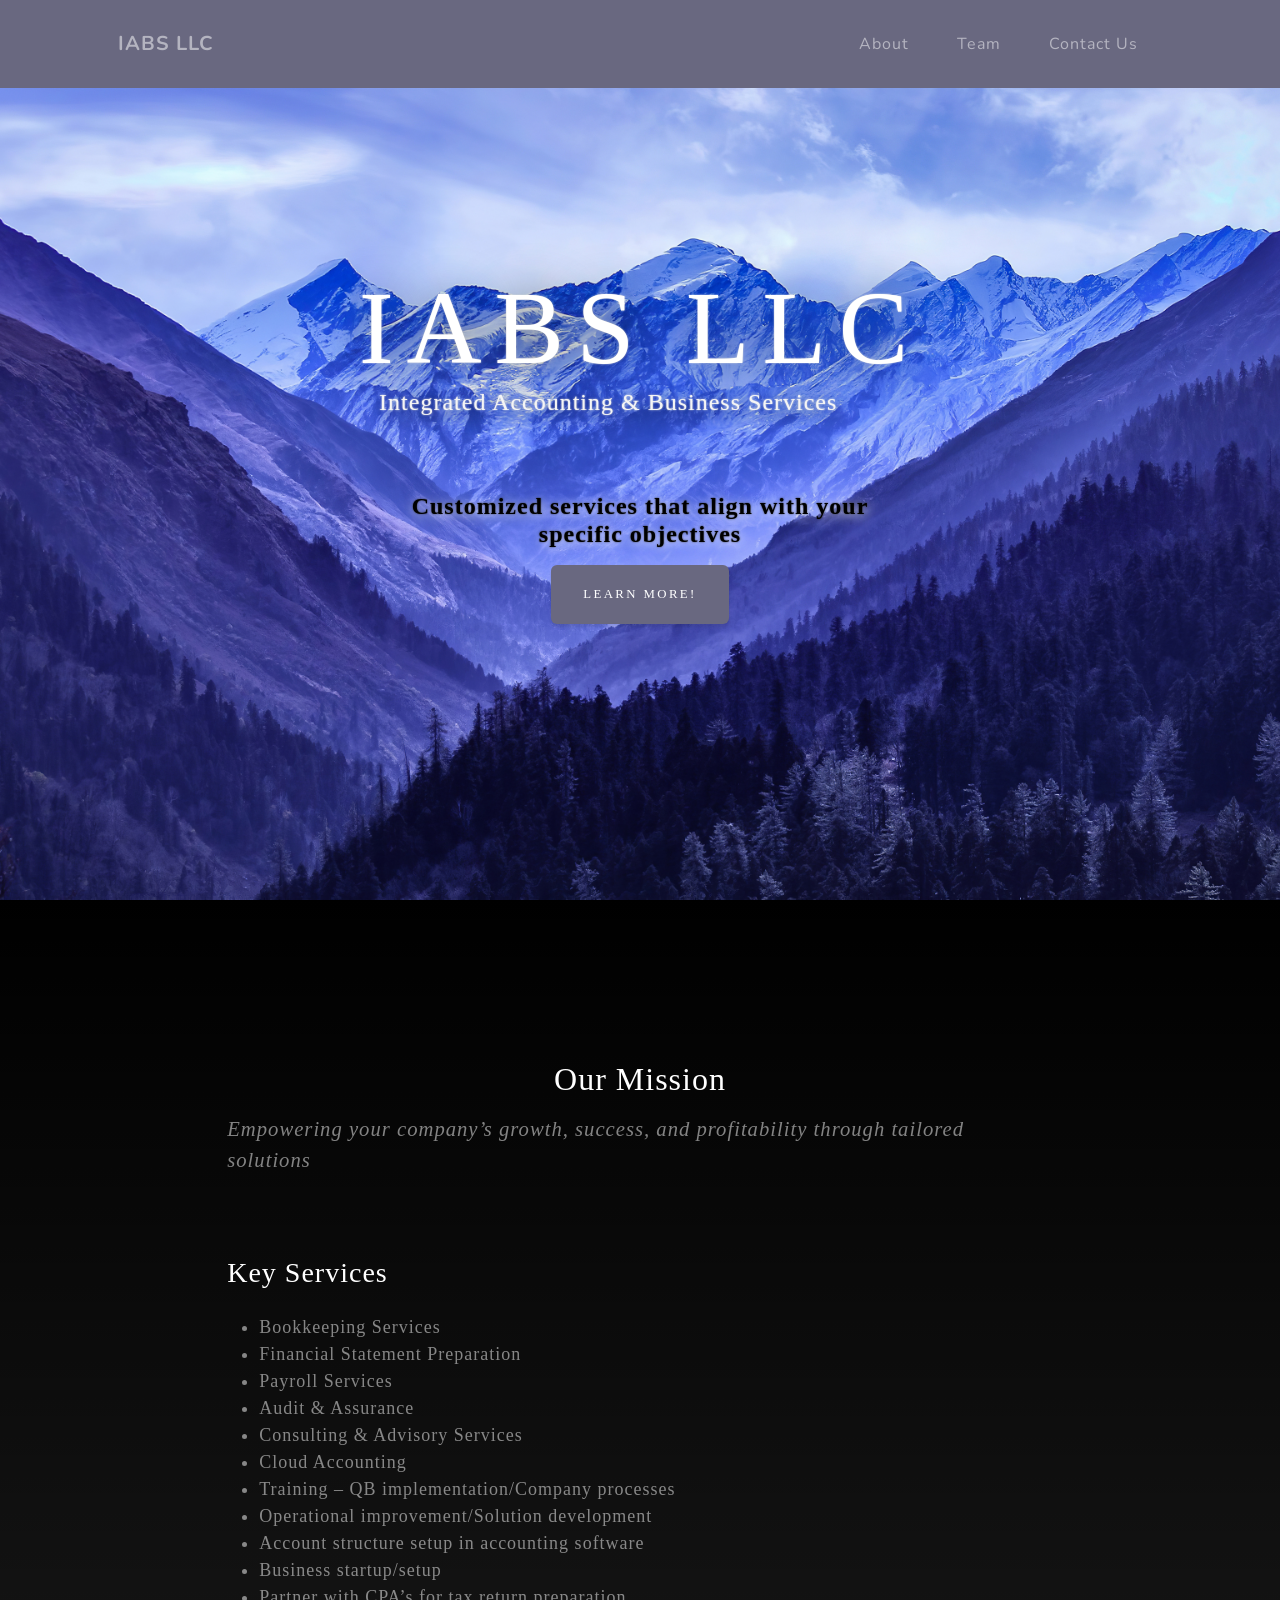
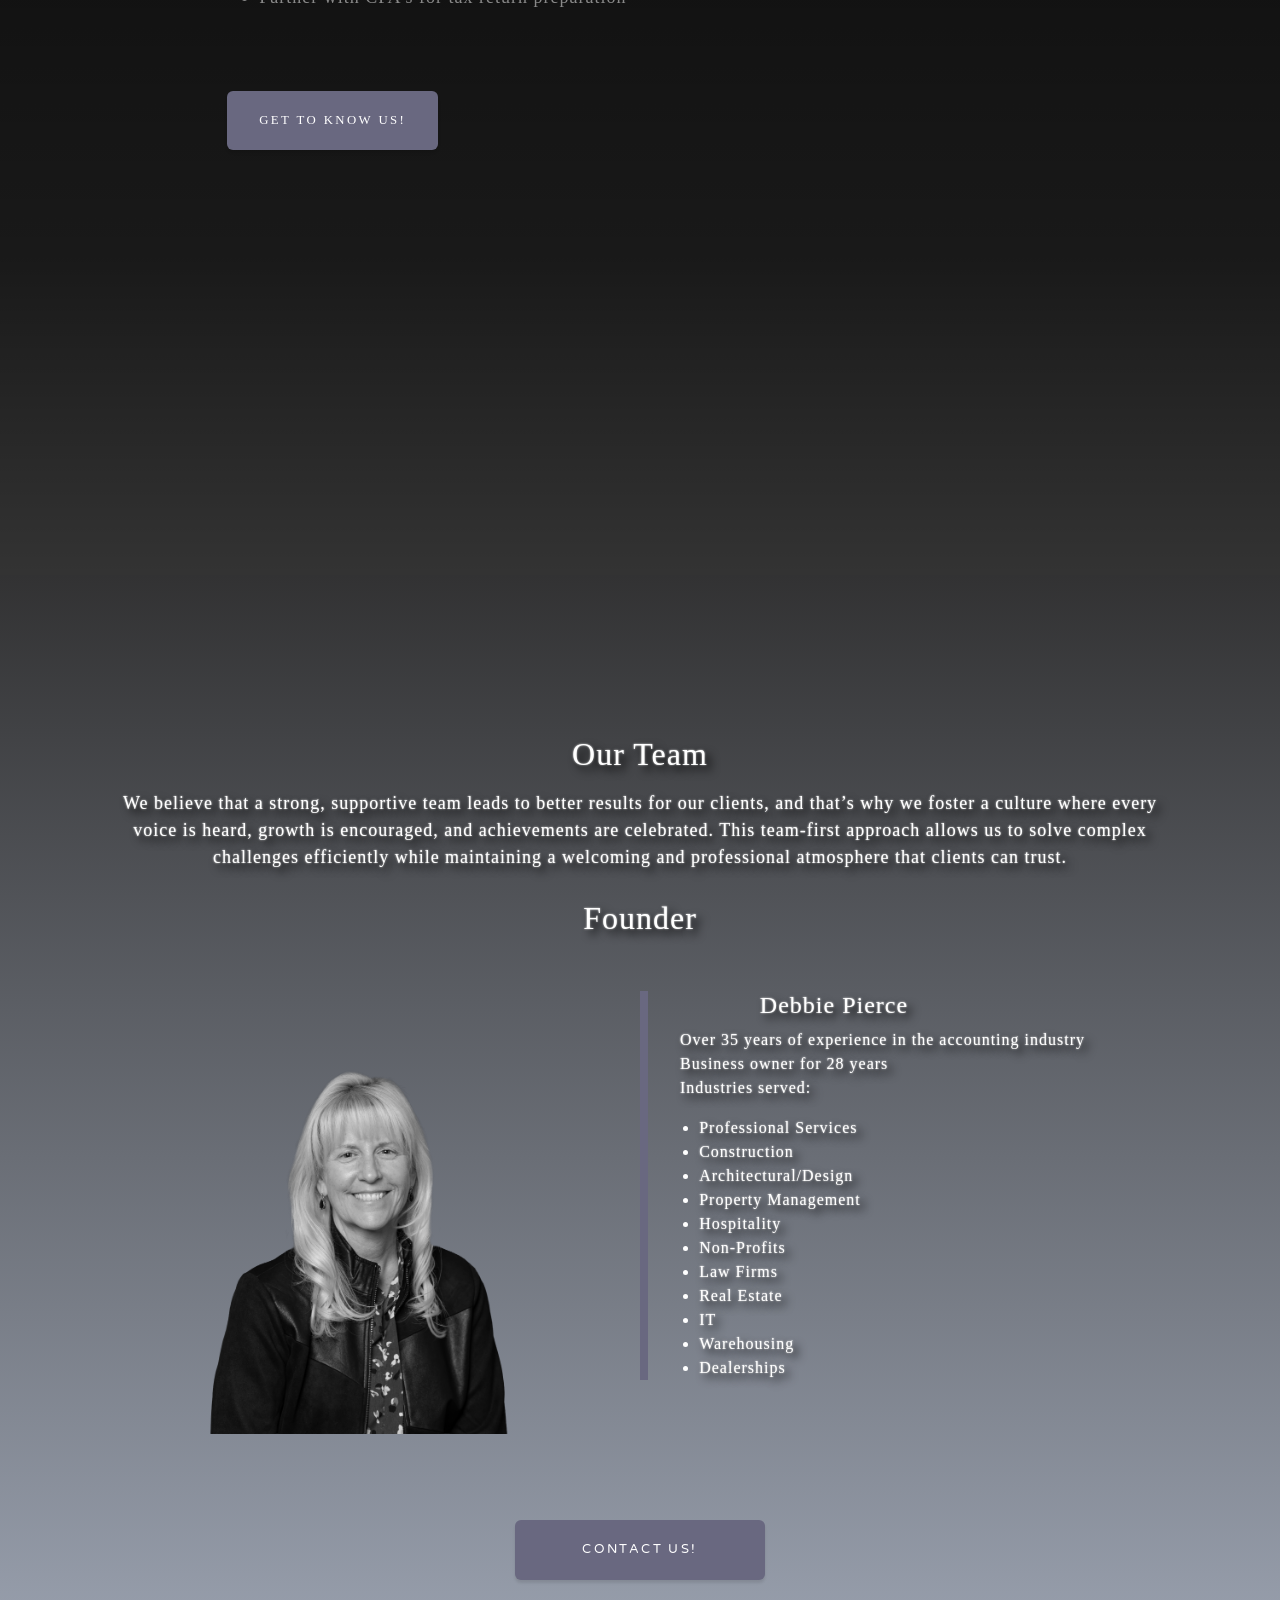
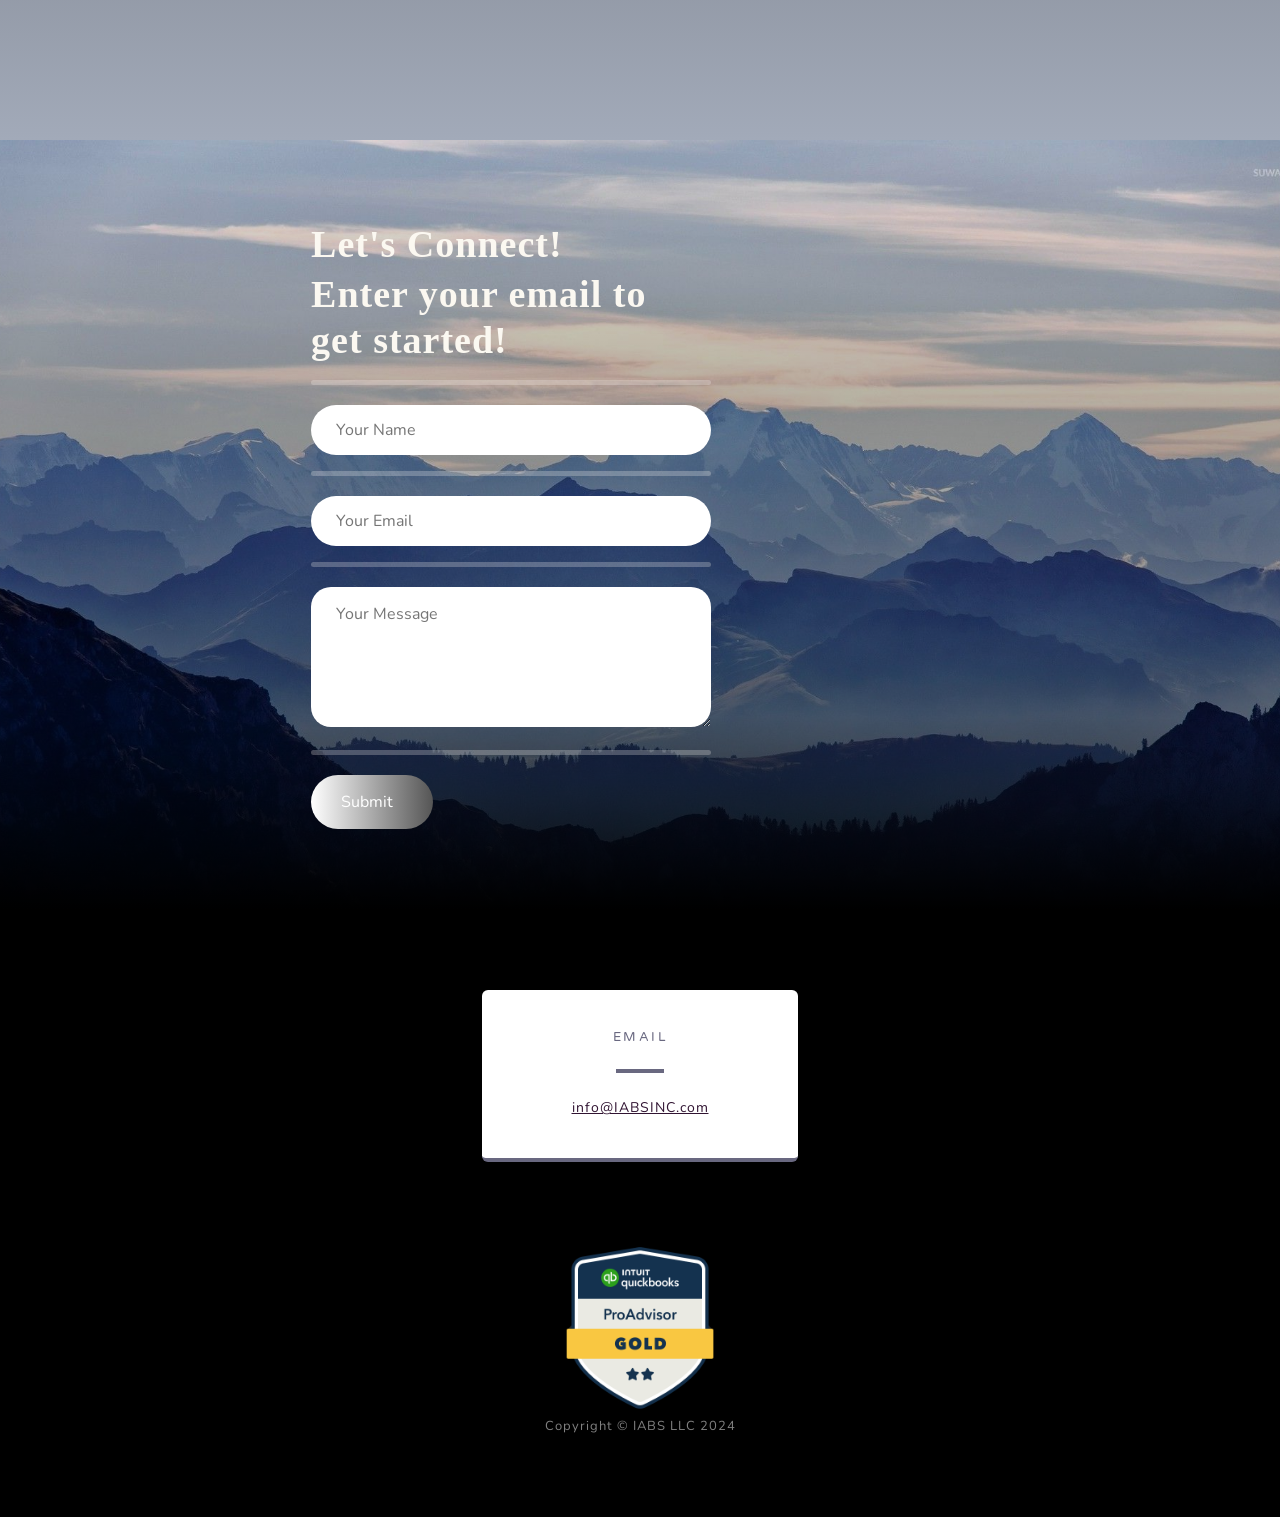
==== commit d0eead4b: "fixed team section" ====
--- a/index.html
+++ b/index.html
@@ -93,22 +93,28 @@
             <div class="container px-4 px-lg-5">
                 <!-- Featured Project Row-->
                 <div class="row gx-0 mb-4 mb-lg-5 align-items-center">
+                    <h2 class="text-white mb-3" style="font-family:Georgia, 'Times New Roman', Times, serif; text-align: center;text-shadow: 5px 5px 10px #000000, 0 0 2px #ffffff;">Our Team</h2>
                     <p style="text-align: center;color: white; font-family: Georgia, 'Times New Roman', Times, serif; font-size: large;text-shadow: 5px 5px 10px #000000, 0 0 2px #ffffff;"> We believe that a strong, supportive team leads to better results for our clients, and that’s why we foster a culture where every voice
                          is heard, growth is encouraged, and achievements are celebrated. This team-first approach allows us to solve complex challenges efficiently
                           while maintaining a welcoming and professional atmosphere that clients can trust.</p>
-                    <div class="col-xl-8 col-lg-7"><img class="img-fluid mb-3 mb-lg-0" src="assets/img/Debbie-01.png" width = "320px" height = "500px" alt="Debbie" /></div>
+                          <br>
+                          <br>
+                          <br>
+                          <br>
+                          <h2 class="text-white mb-3" style="font-family:Georgia, 'Times New Roman', Times, serif; text-align: center;margin-top: 1vw;text-shadow: 5px 5px 10px #000000, 0 0 2px #ffffff;">Founder</h2>
+                    <div class="col-xl-6 col-lg-7"><img class="img-fluid mb-3 mb-lg-0" style="margin-left: 6vw;" src="assets/img/Debbie-01.png" width = "320px" height = "500px" alt="Debbie" /></div>
                     
                     <div class="col-xl-4 col-lg-5">
                        
                         <div class="featured-text text-center text-lg-left" style="text-shadow: 5px 5px 10px #000000, 0 0 2px #ffffff;color: white; font-family: Georgia, 'Times New Roman', Times, serif;">
                             <h4>Debbie Pierce</h4>
                             <div style="text-align:left;">
-    <p class="text-white-50 mb-0" style="white-space: nowrap;font-family:Georgia, 'Times New Roman', Times, serif">
+    <p class="text-shadow: 5px 5px 10px #000000, 0 0 2px #ffffff;color: white; font-family: Georgia, 'Times New Roman', Times, serif;" style="white-space: nowrap;font-family:Georgia, 'Times New Roman', Times, serif">
         Over 35 years of experience in the accounting industry<br>
         Business owner for 28 years<br>
         Industries served:
     </p>
-    <ul class="text-white-50 mb-0" style=" padding-left: 1.2em;">
+    <ul class="text-shadow: 5px 5px 10px #000000, 0 0 2px #ffffff;color: white; font-family: Georgia, 'Times New Roman', Times, serif;" style=" padding-left: 1.2em;">
         <li>Professional Services</li>
         <li>Construction</li>
         <li>Architectural/Design</li>
@@ -127,8 +133,9 @@
                 </div>
                 <!-- Project One Row-->
                 
-                    <p><img class="img-fluid" src="assets/Untitled-1.png" alt="..." style="width: 200px; height: 100px;"></p>
-                    <a class="btn btn-primary" href="#signup" style="width: 250px; height: 60px;">Contact Us!</a>
+                    <div class="text-center">
+    <a class="btn btn-primary" href="#signup" style="width: 250px; height: 60px; justify-content: center !important; margin-top: 3vw;">Contact Us!</a>
+</div>
                 </div>
                 <!-- Project Two Row-->
                
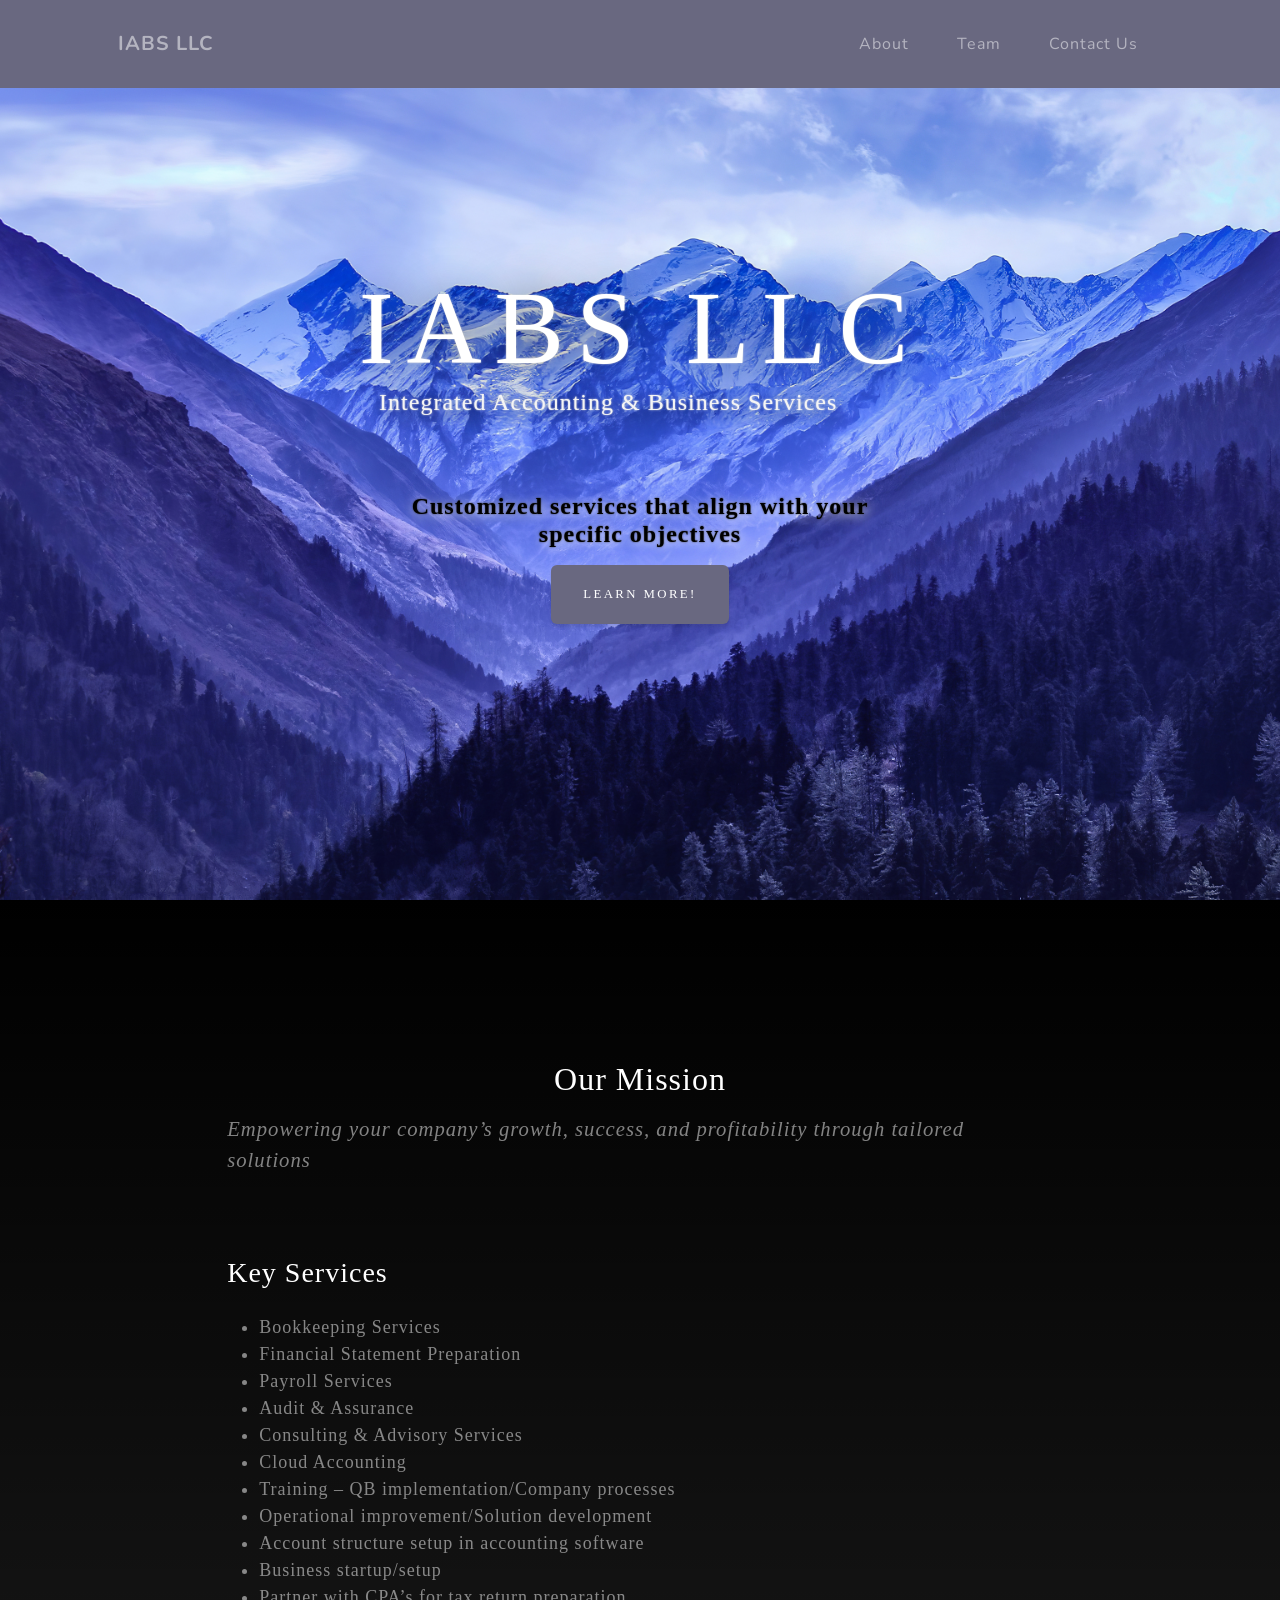
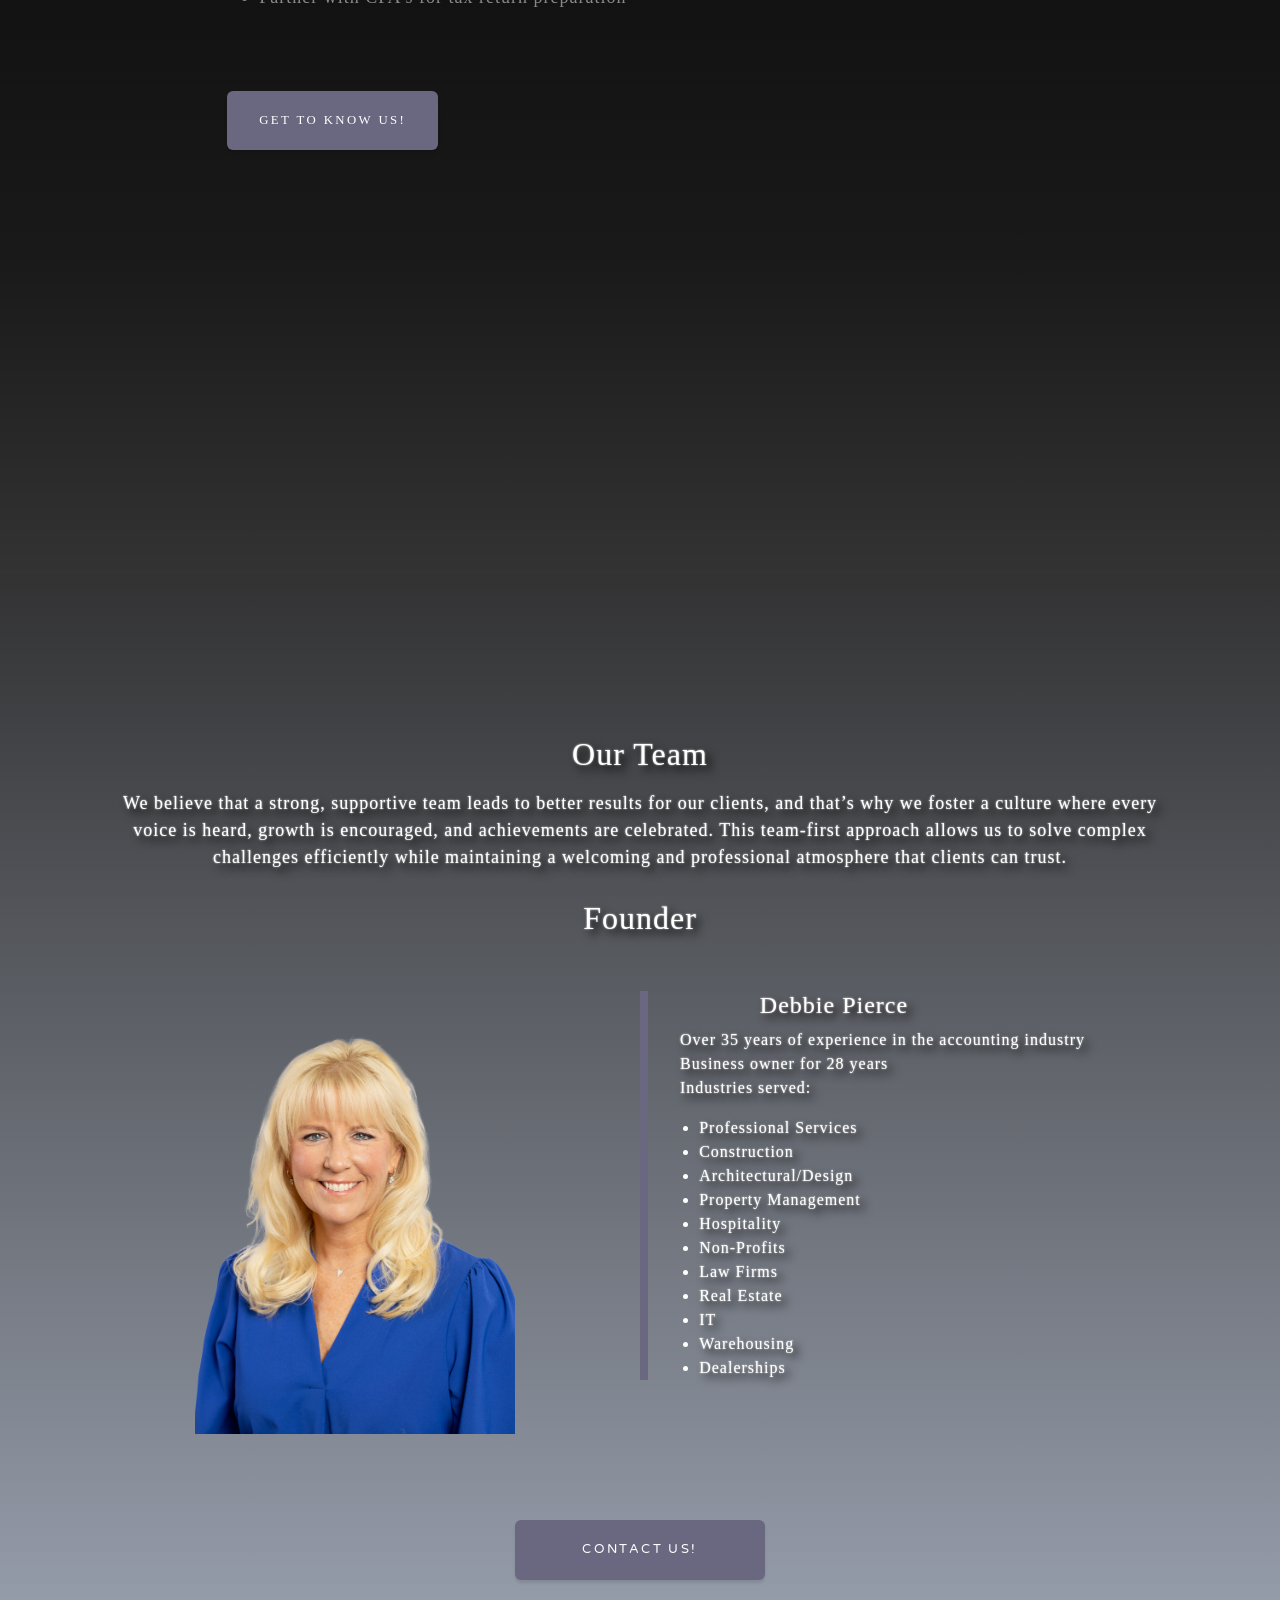
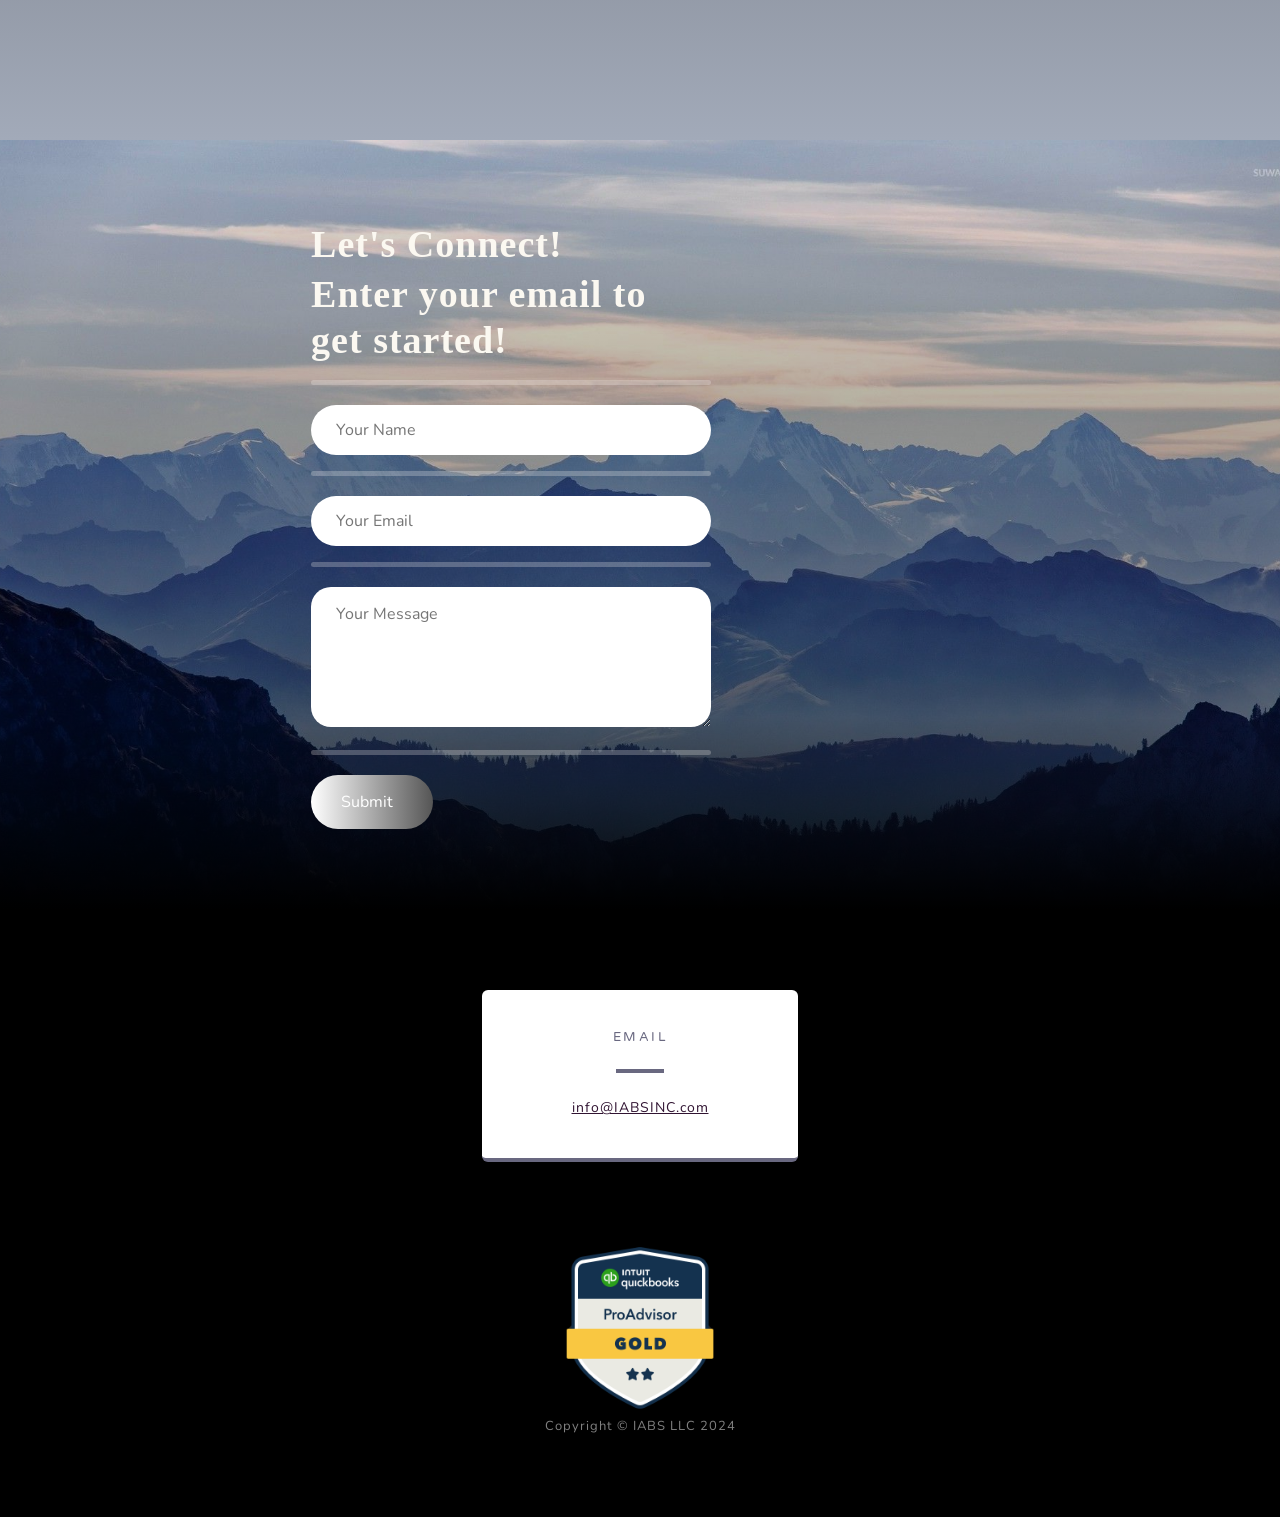
==== commit 79eb4b19: "new debbie photo" ====
--- a/index.html
+++ b/index.html
@@ -102,7 +102,7 @@
                           <br>
                           <br>
                           <h2 class="text-white mb-3" style="font-family:Georgia, 'Times New Roman', Times, serif; text-align: center;margin-top: 1vw;text-shadow: 5px 5px 10px #000000, 0 0 2px #ffffff;">Founder</h2>
-                    <div class="col-xl-6 col-lg-7"><img class="img-fluid mb-3 mb-lg-0" style="margin-left: 6vw;" src="assets/img/Debbie-01.png" width = "320px" height = "500px" alt="Debbie" /></div>
+                    <div class="col-xl-6 col-lg-7"><img class="img-fluid mb-3 mb-lg-0" style="margin-left: 6vw;" src="assets/img/Debbie-02.png" width = "320px" height = "500px" alt="Debbie" /></div>
                     
                     <div class="col-xl-4 col-lg-5">
                        
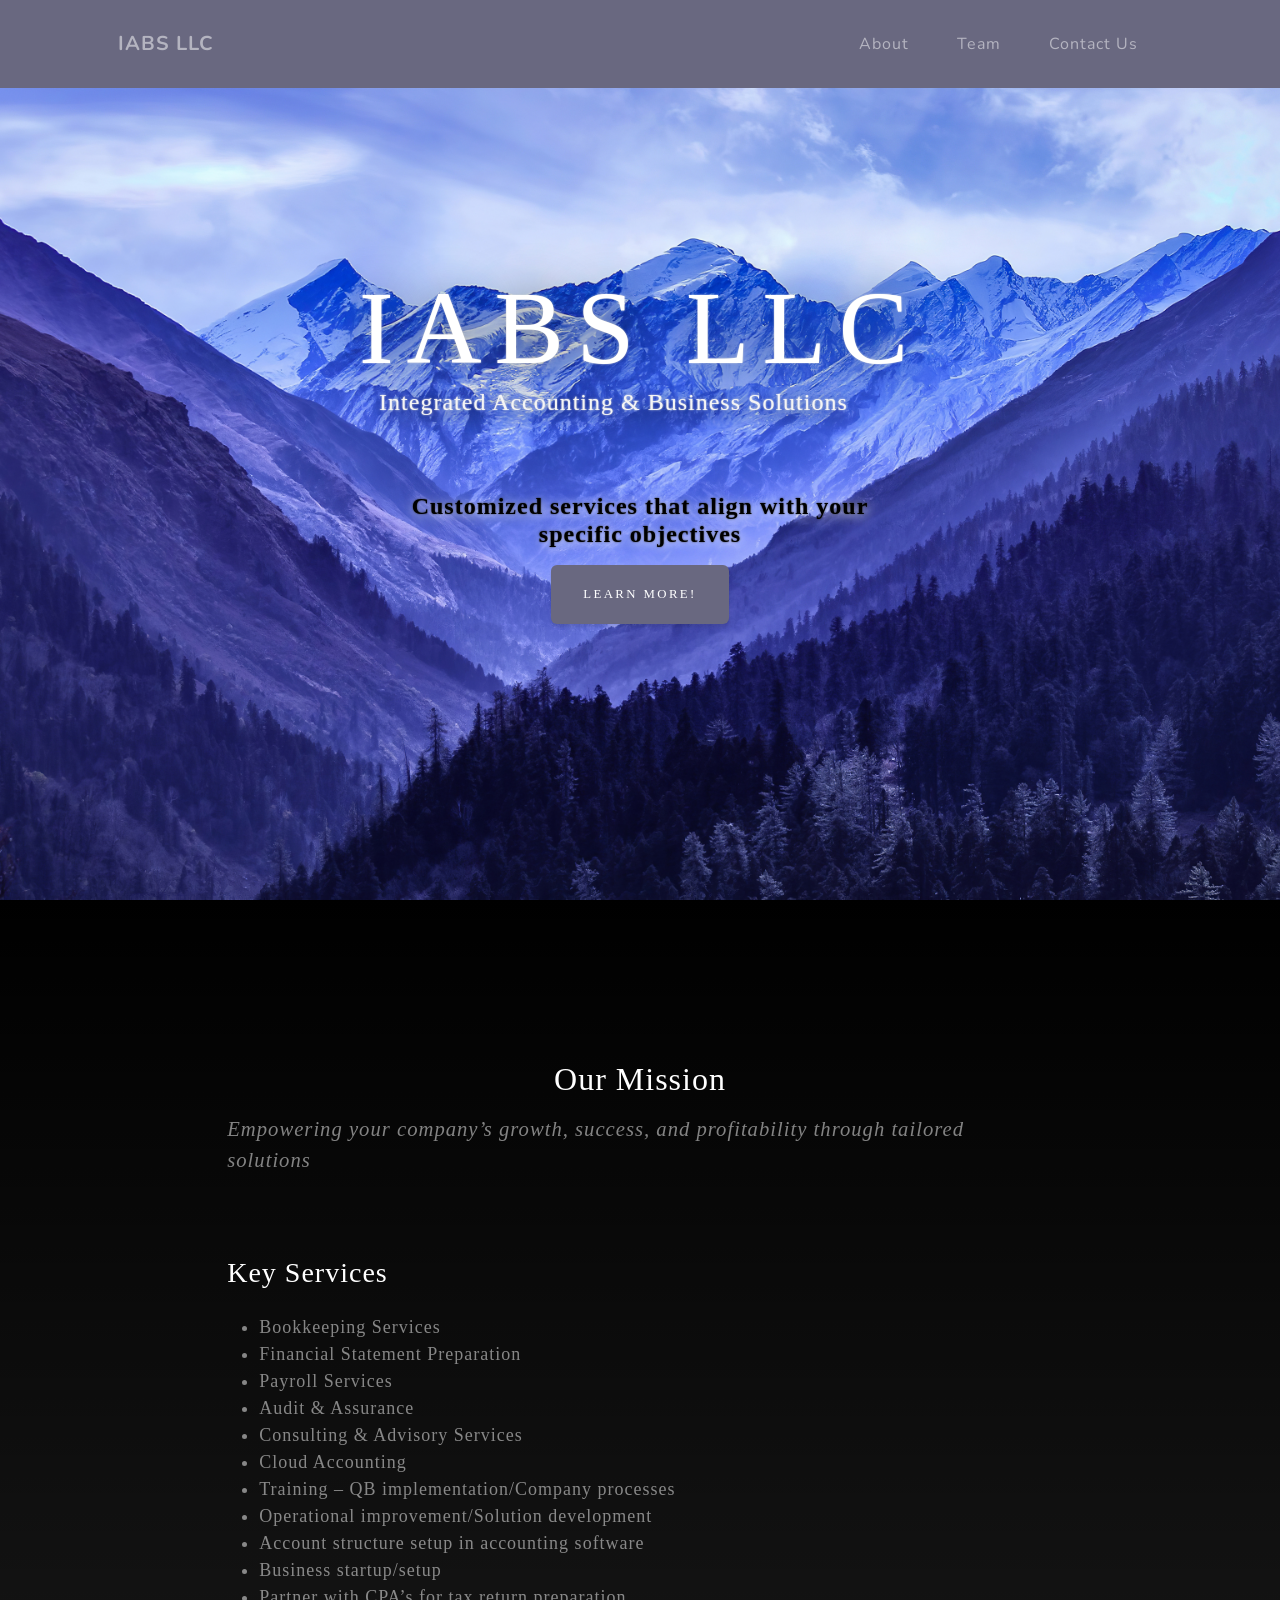
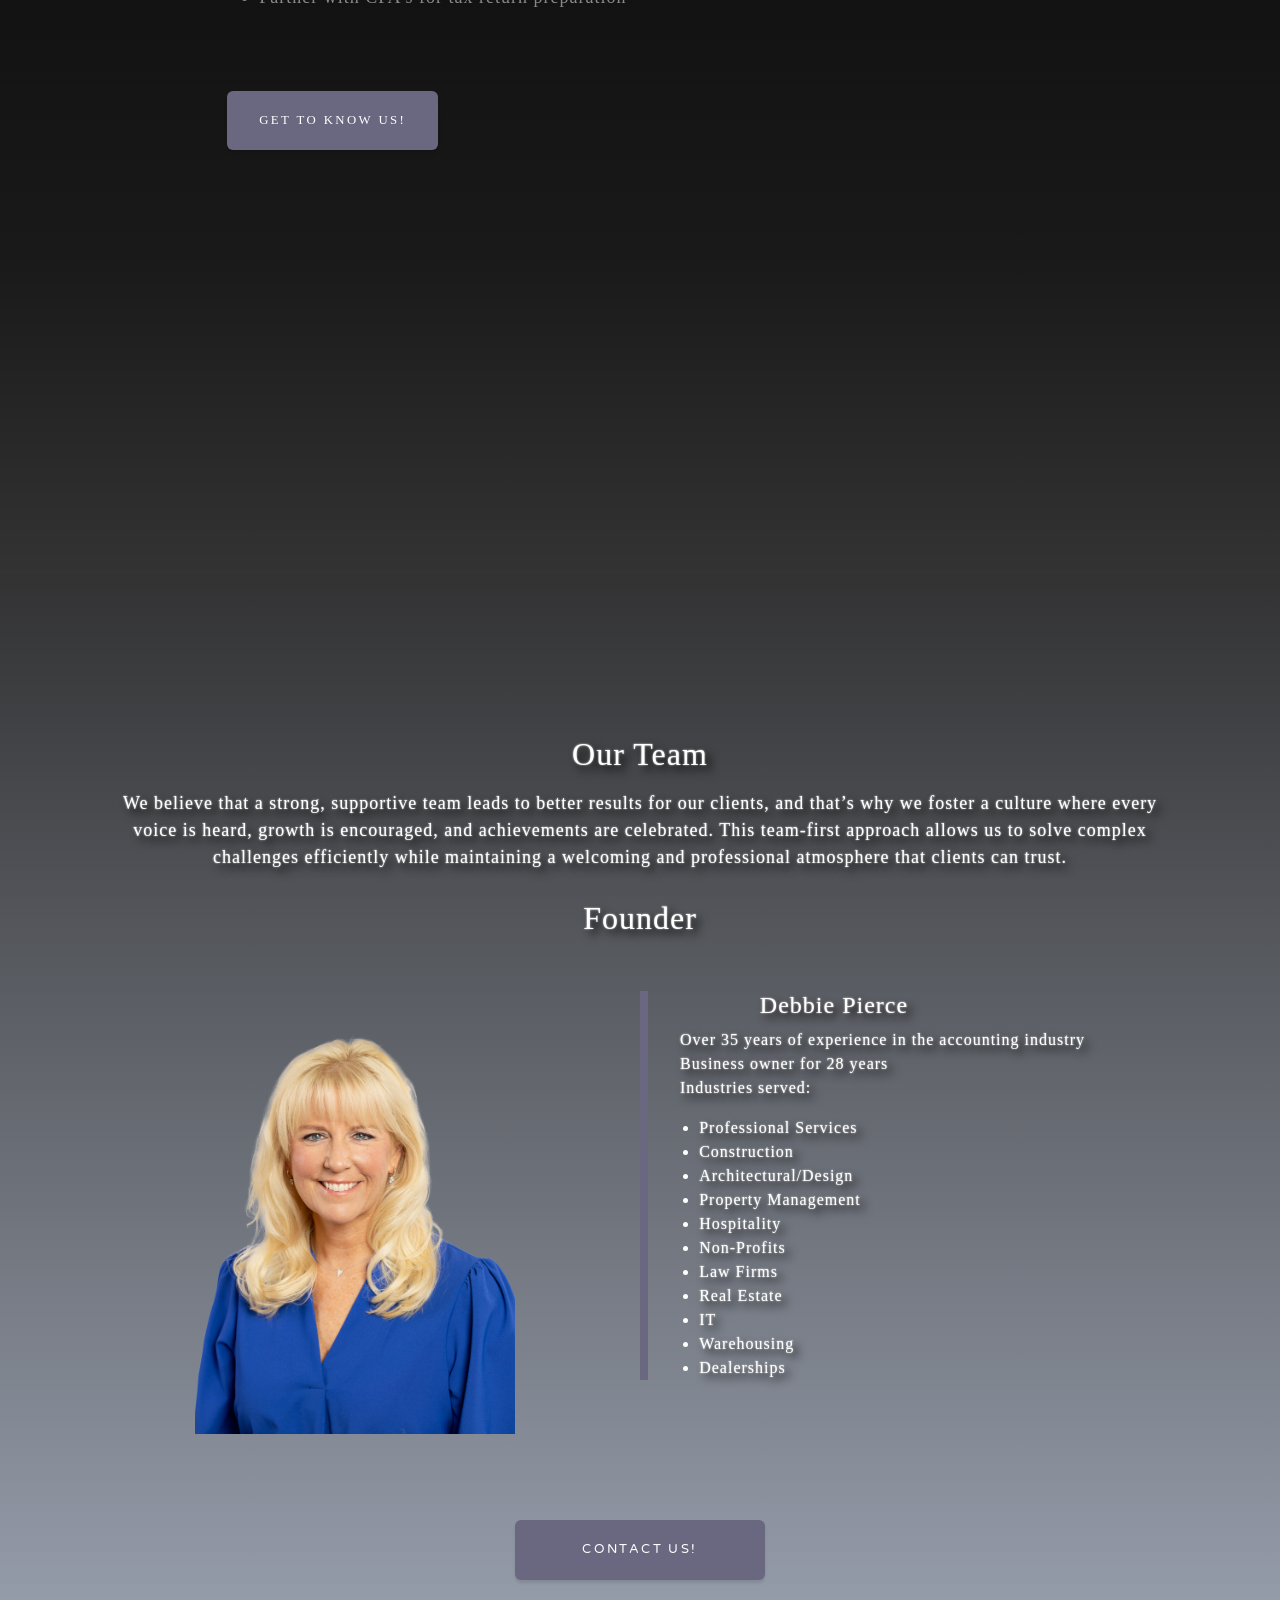
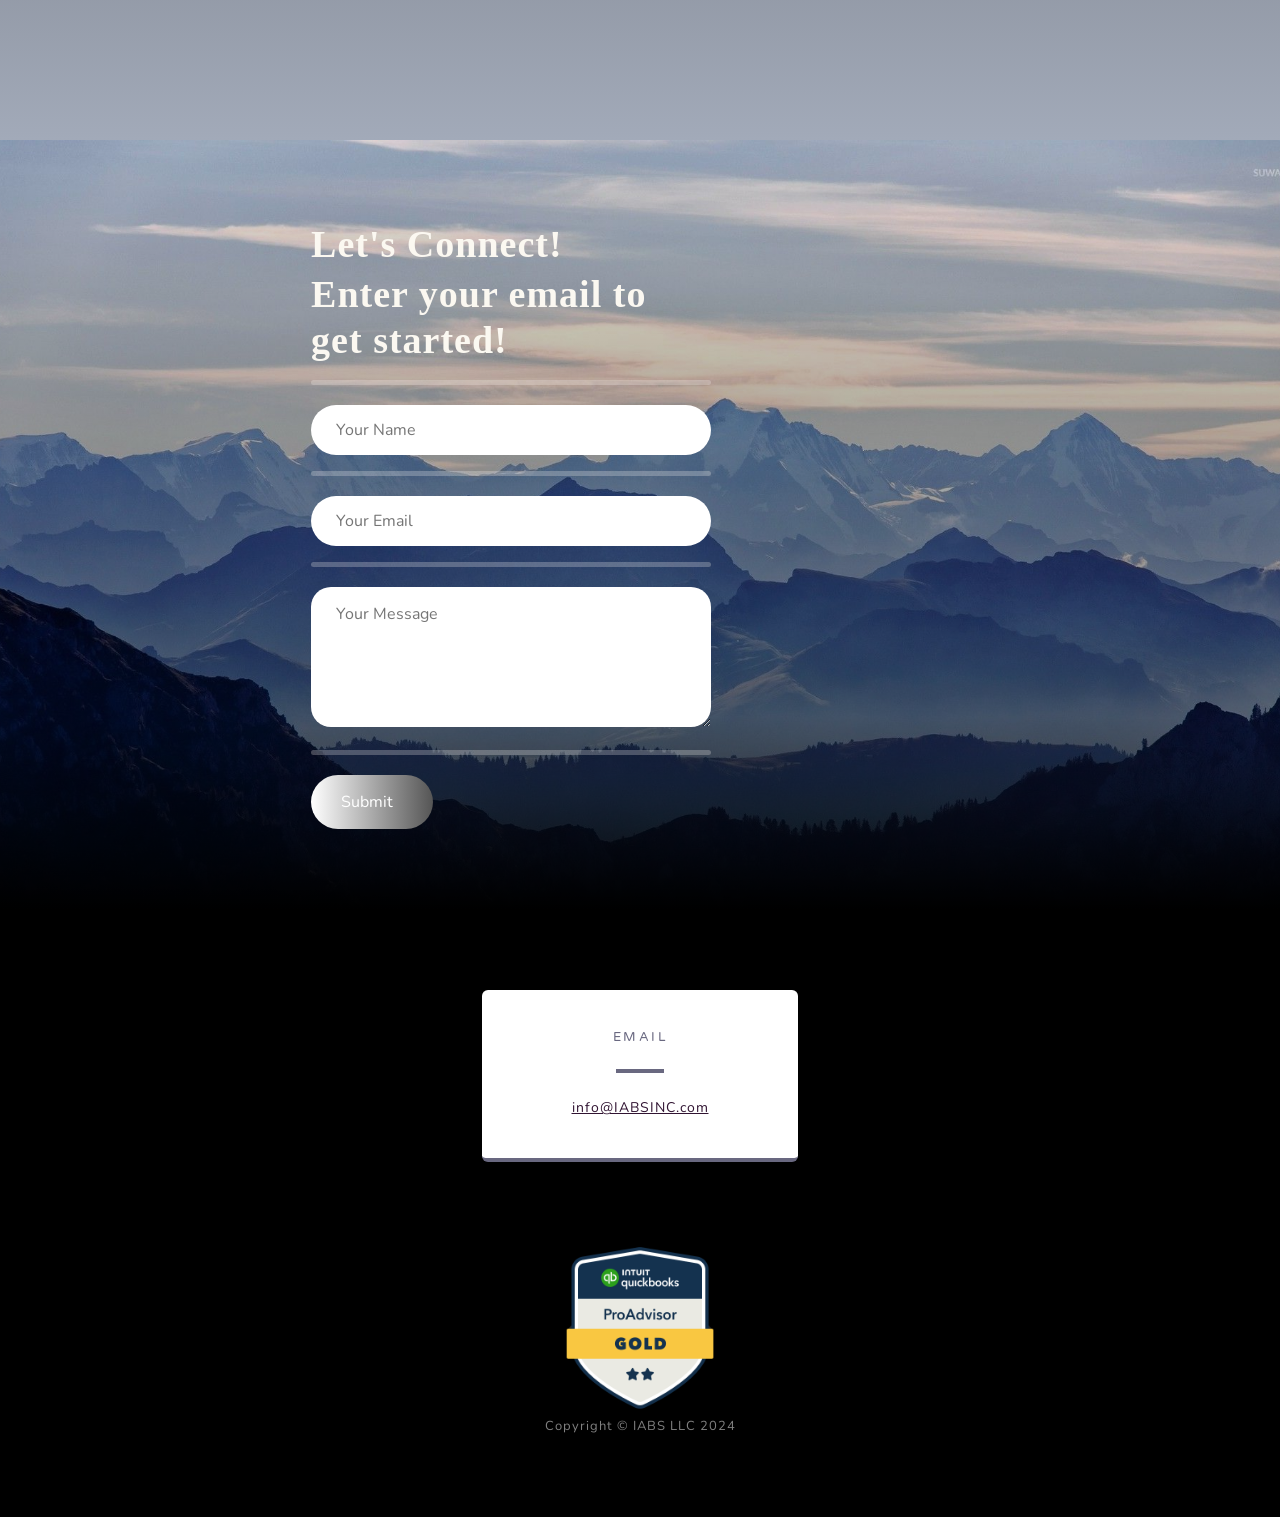
==== commit cb38b333: "solutions not services" ====
--- a/index.html
+++ b/index.html
@@ -43,7 +43,7 @@
                         <!-- testing-->
                         <!-- testing-->
                         <h1 class="text-custom-title" style="font-family:Georgia, 'Times New Roman', Times, serif;text-shadow: 5px 5px 50px #000000, 0 0 2px #ffffff;">IABS LLC</h1>
-                        <h2 class="text-custom" style ="margin-left: 20px;text-align:center;text-shadow: 5px 5px 20px #000000, 0 0 2px #ffffff;">Integrated Accounting & Business Services</h2>
+                        <h2 class="text-custom" style ="margin-left: 20px;text-align:center;text-shadow: 5px 5px 20px #000000, 0 0 2px #ffffff;">Integrated Accounting & Business Solutions</h2>
                         <p class="p"> </p>
                       
                         <div class="new-container-wide" style="width:100%; max-width:none;">
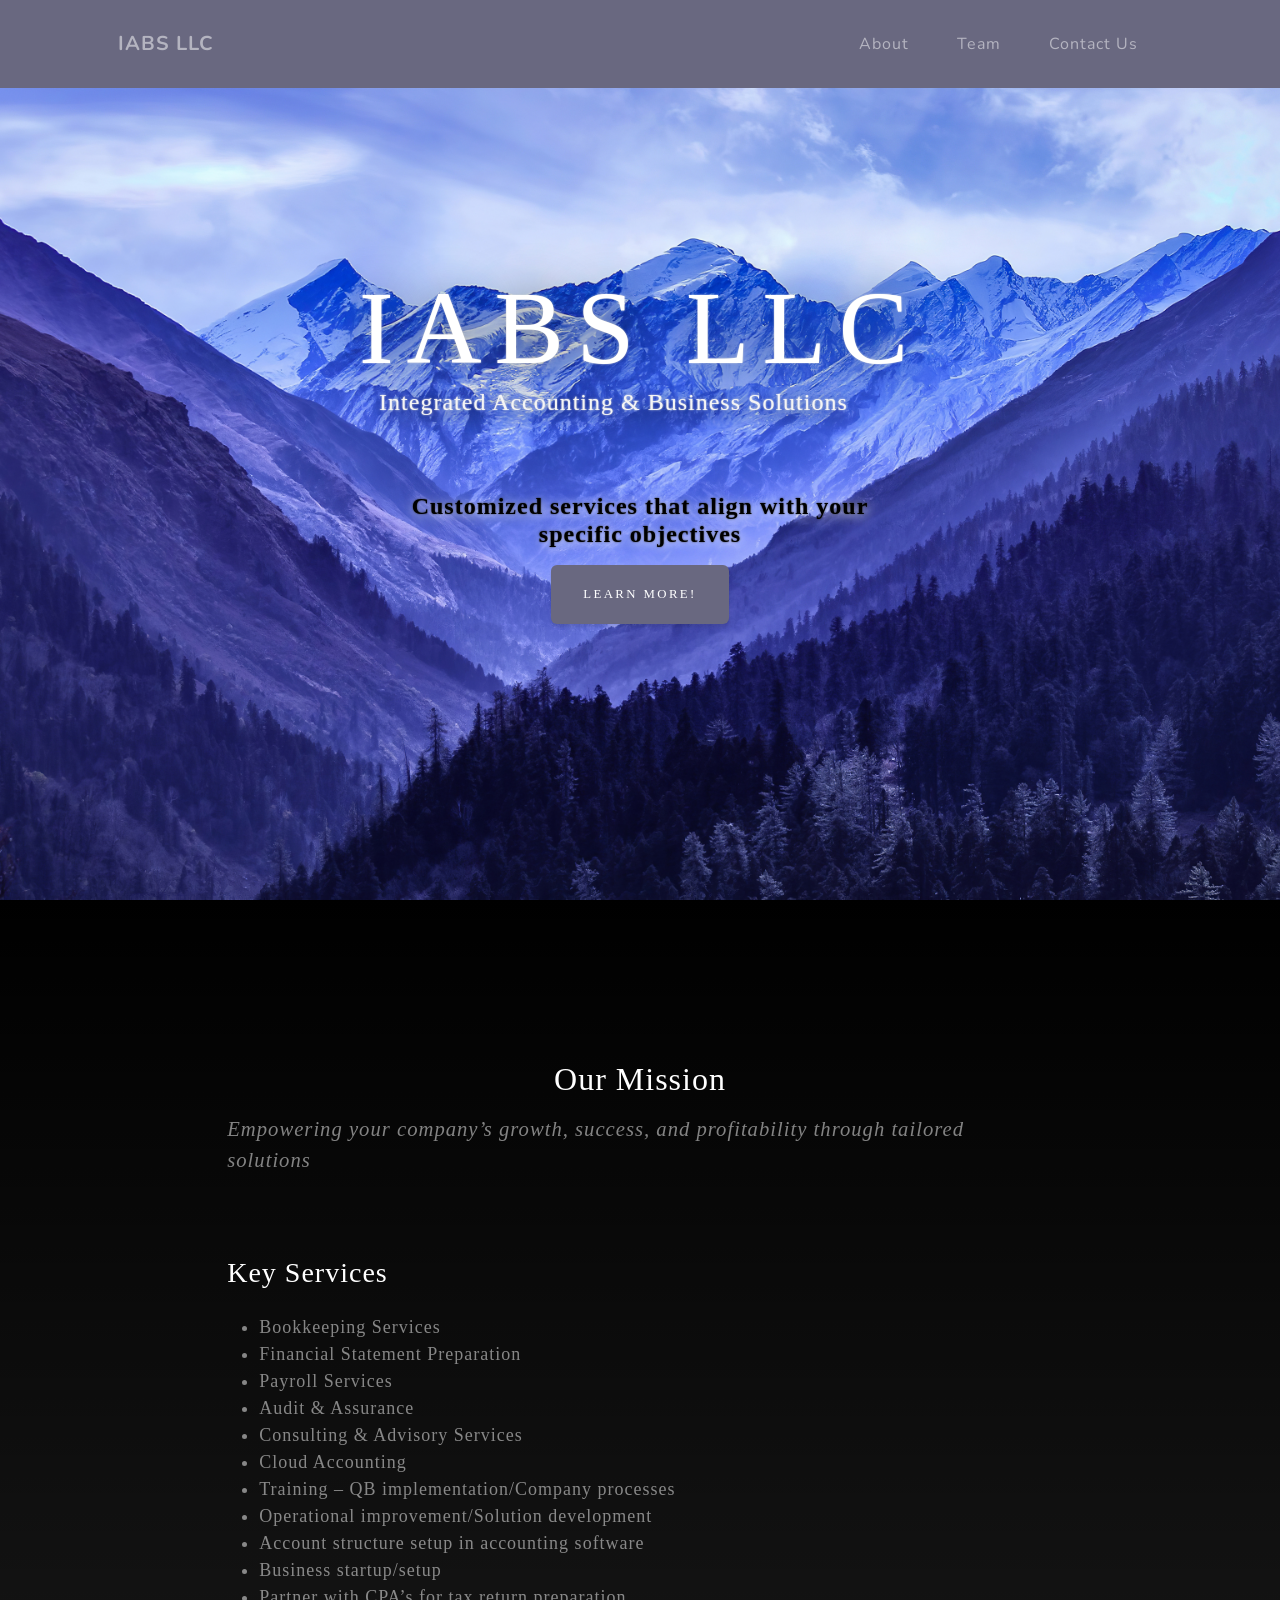
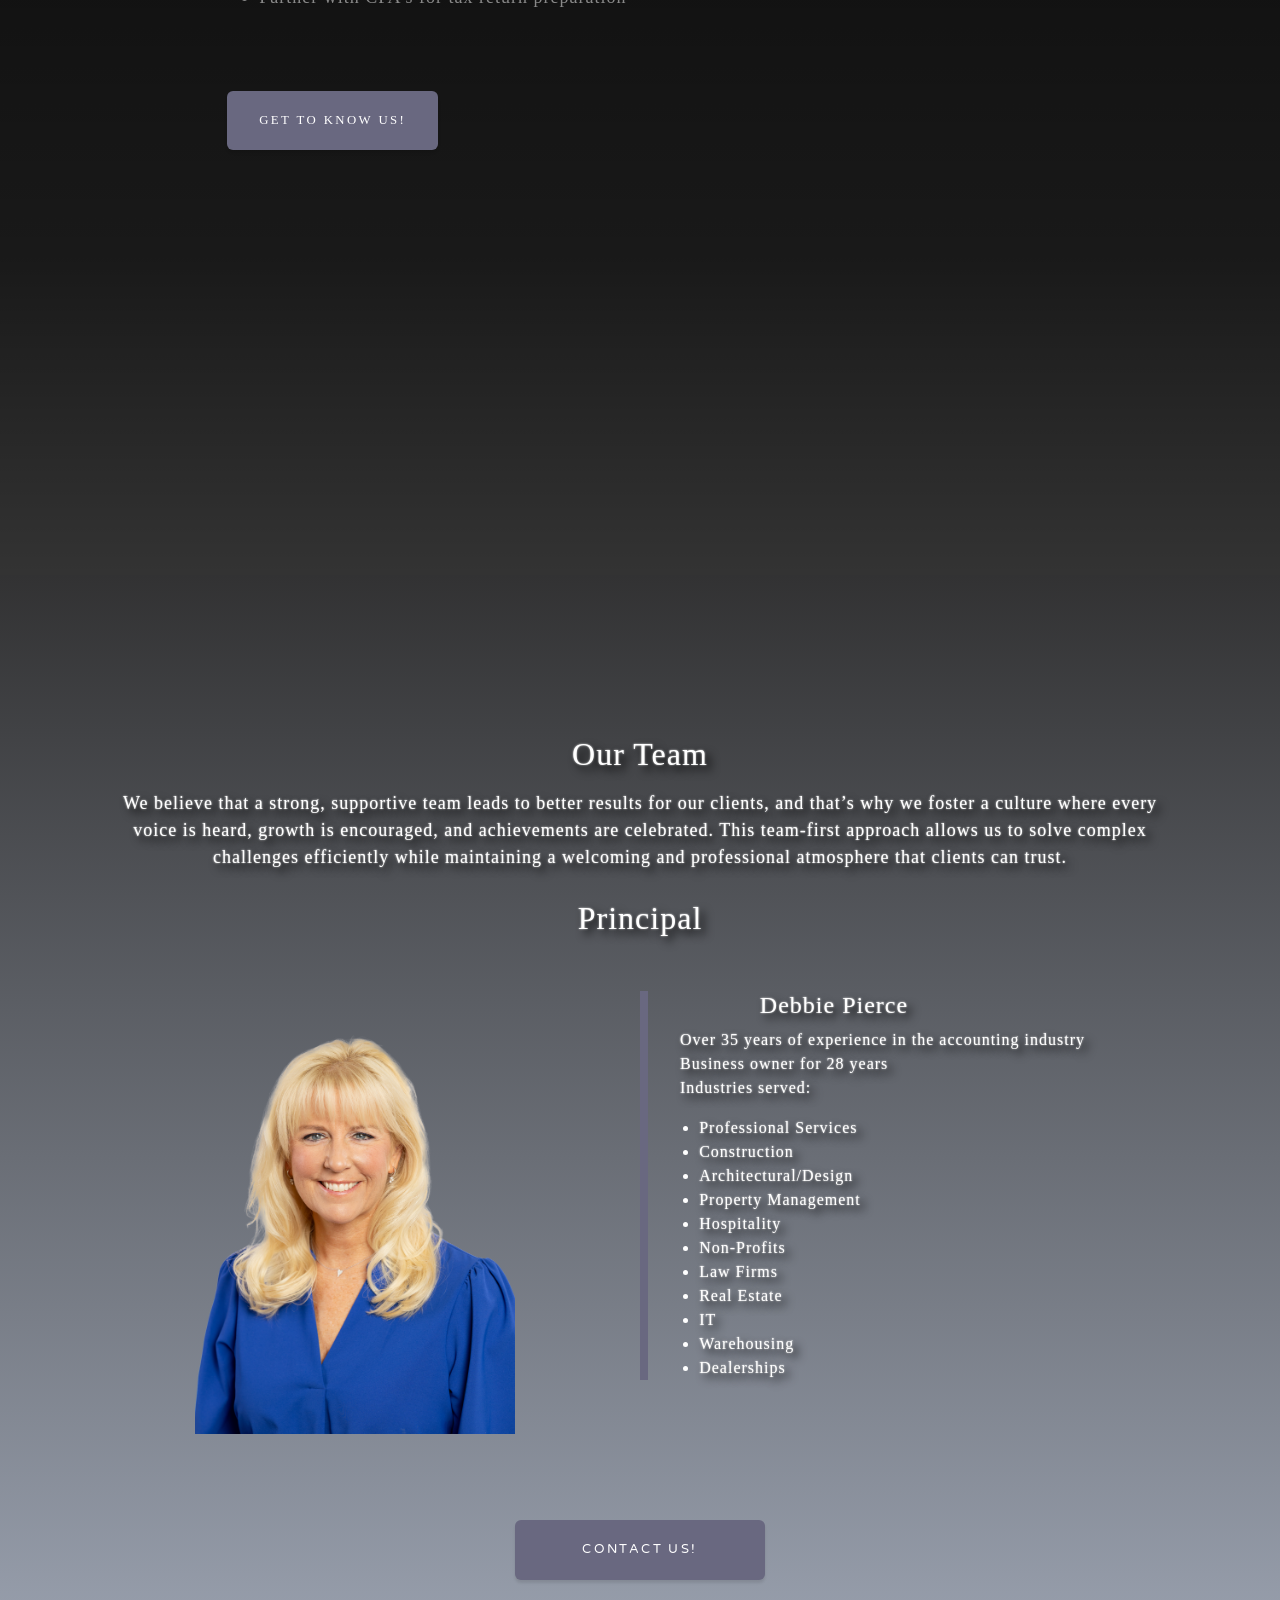
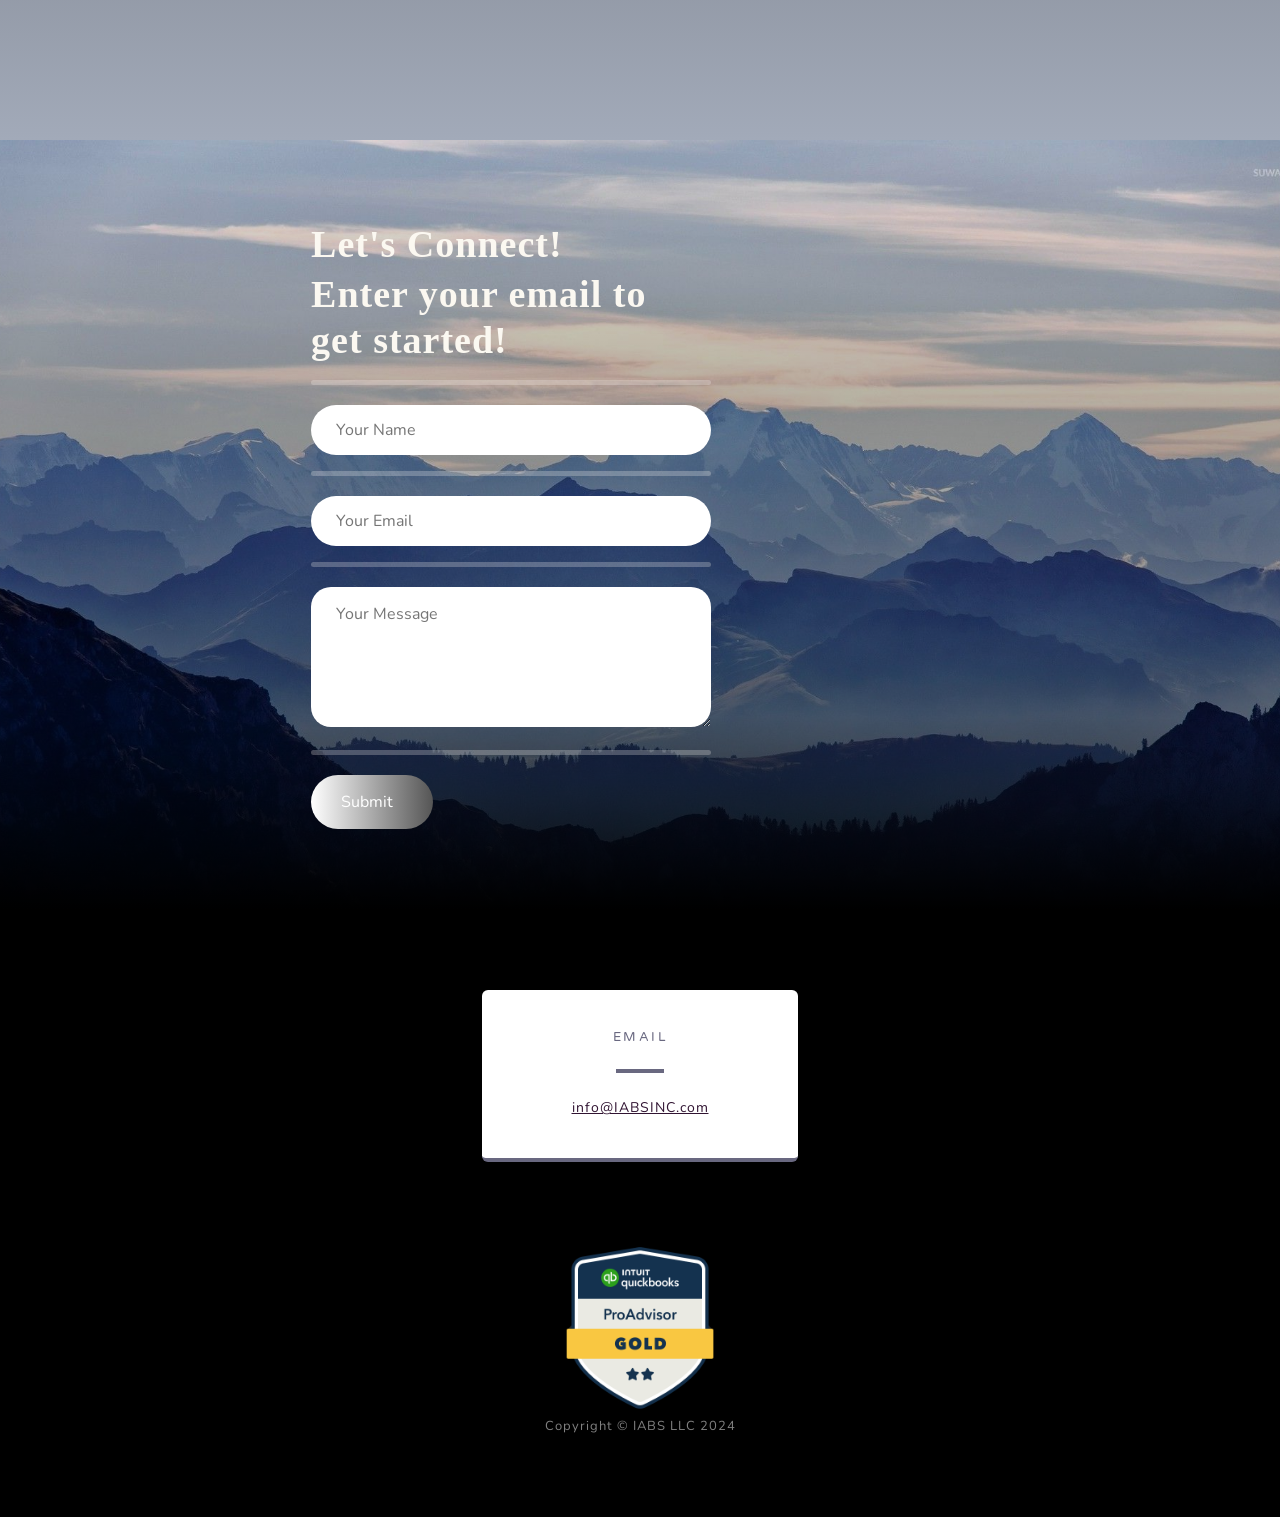
==== commit f5ec9d2e: "founder to principal" ====
--- a/index.html
+++ b/index.html
@@ -101,7 +101,7 @@
                           <br>
                           <br>
                           <br>
-                          <h2 class="text-white mb-3" style="font-family:Georgia, 'Times New Roman', Times, serif; text-align: center;margin-top: 1vw;text-shadow: 5px 5px 10px #000000, 0 0 2px #ffffff;">Founder</h2>
+                          <h2 class="text-white mb-3" style="font-family:Georgia, 'Times New Roman', Times, serif; text-align: center;margin-top: 1vw;text-shadow: 5px 5px 10px #000000, 0 0 2px #ffffff;">Principal</h2>
                     <div class="col-xl-6 col-lg-7"><img class="img-fluid mb-3 mb-lg-0" style="margin-left: 6vw;" src="assets/img/Debbie-02.png" width = "320px" height = "500px" alt="Debbie" /></div>
                     
                     <div class="col-xl-4 col-lg-5">
